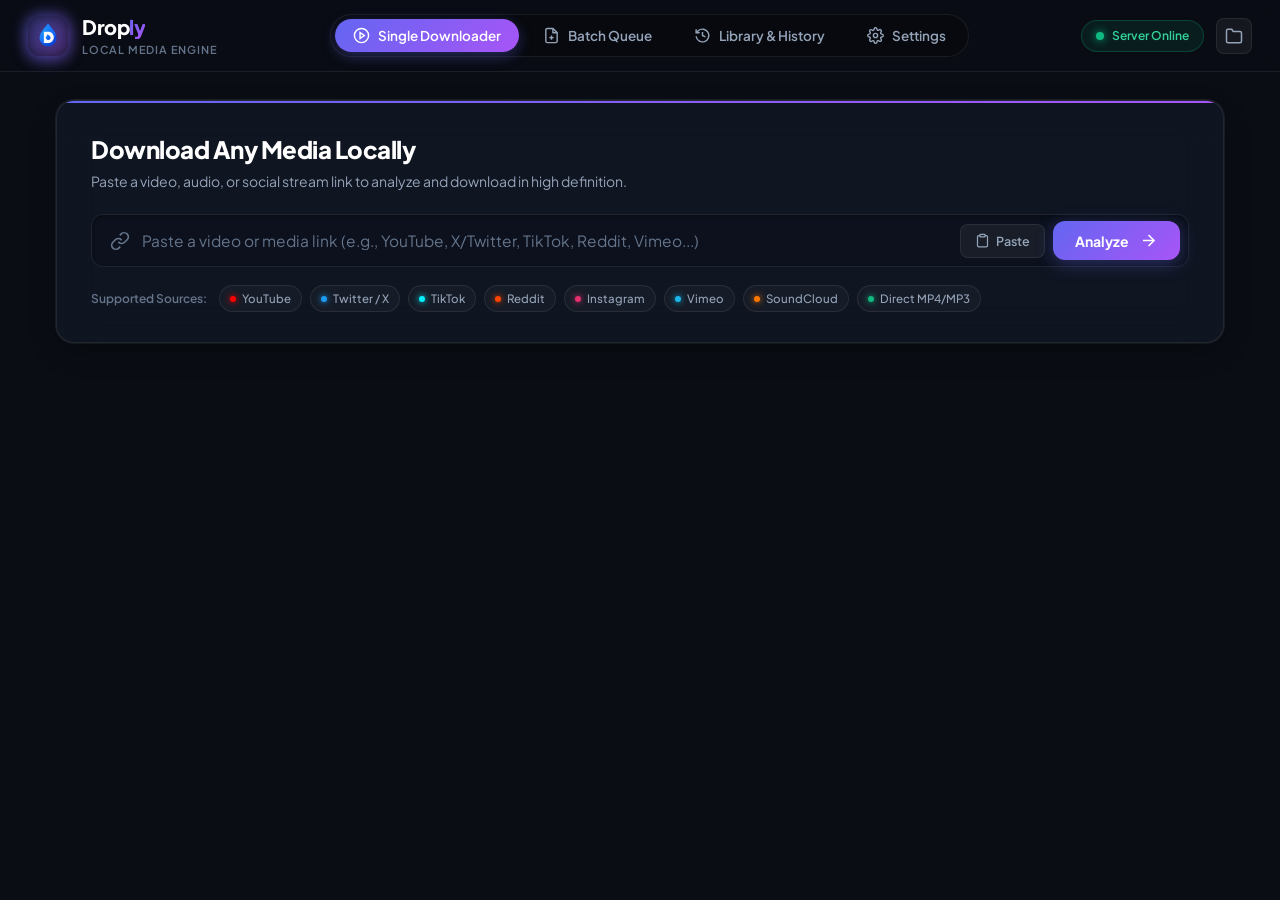
==== android/app/src/main/assets/index.html @ 8a00cc54 "fix(android): bundle web assets and configure WebViewAssetLoader to resolve ERR_FILE_NOT_FOUND" ====
<!DOCTYPE html>
<html lang="en">
<head>
  <meta charset="UTF-8">
  <meta name="viewport" content="width=device-width, initial-scale=1.0, maximum-scale=1.0, user-scalable=no, viewport-fit=cover">
  <meta name="theme-color" content="#0a0d14">
  <meta name="apple-mobile-web-app-capable" content="yes">
  <meta name="apple-mobile-web-app-status-bar-style" content="black-translucent">
  <title>Droply</title>
  <meta name="description" content="High-performance, private, local media downloader and stream extractor.">
  <!-- Modern Google Fonts -->
  <link rel="preconnect" href="https://fonts.googleapis.com">
  <link rel="preconnect" href="https://fonts.gstatic.com" crossorigin>
  <link href="https://fonts.googleapis.com/css2?family=Plus+Jakarta+Sans:wght@300;400;500;600;700;800&family=JetBrains+Mono:wght@400;500;600&display=swap" rel="stylesheet">
  <!-- Favicon and App Icons -->
  <link rel="icon" type="image/x-icon" href="favicon.ico">
  <link rel="icon" type="image/png" href="assets/icon.png">
  <link rel="apple-touch-icon" href="apple-touch-icon.png">
  <!-- Main Stylesheet -->
  <link rel="stylesheet" href="css/style.css">
</head>
<body data-theme="dark">
  <div class="app-layout">
    
    <!-- TOP NAVIGATION HEADER -->
    <header class="app-header">
      <div class="header-brand">
        <div class="brand-logo">
          <img src="assets/icon.png" alt="Droply" class="brand-icon-img">
          <div class="brand-glow"></div>
        </div>
        <div class="brand-text">
          <span class="brand-name">Drop<span class="gradient-text">ly</span></span>
          <span class="brand-tagline">Local Media Engine</span>
        </div>
      </div>

      <!-- NAVIGATION TABS -->
      <nav class="nav-tabs" id="nav-tabs">
        <button class="nav-tab active" data-tab="single" id="tab-btn-single">
          <svg class="tab-icon" viewBox="0 0 24 24" fill="none" stroke="currentColor" stroke-width="2">
            <circle cx="12" cy="12" r="10"></circle>
            <polygon points="10 8 16 12 10 16 10 8"></polygon>
          </svg>
          <span>Single Downloader</span>
        </button>
        <button class="nav-tab" data-tab="batch" id="tab-btn-batch">
          <svg class="tab-icon" viewBox="0 0 24 24" fill="none" stroke="currentColor" stroke-width="2">
            <path d="M14 2H6a2 2 0 0 0-2 2v16a2 2 0 0 0 2 2h12a2 2 0 0 0 2-2V8z"></path>
            <polyline points="14 2 14 8 20 8"></polyline>
            <line x1="12" y1="18" x2="12" y2="12"></line>
            <line x1="9" y1="15" x2="15" y2="15"></line>
          </svg>
          <span>Batch Queue</span>
          <span class="badge-counter" id="batch-badge" style="display: none;">0</span>
        </button>
        <button class="nav-tab" data-tab="history" id="tab-btn-history">
          <svg class="tab-icon" viewBox="0 0 24 24" fill="none" stroke="currentColor" stroke-width="2">
            <path d="M3 3v5h5"></path>
            <path d="M3.05 13A9 9 0 1 0 6 5.3L3 8"></path>
            <path d="M12 7v5l4 2"></path>
          </svg>
          <span>Library & History</span>
        </button>
        <button class="nav-tab" data-tab="settings" id="tab-btn-settings">
          <svg class="tab-icon" viewBox="0 0 24 24" fill="none" stroke="currentColor" stroke-width="2">
            <circle cx="12" cy="12" r="3"></circle>
            <path d="M19.4 15a1.65 1.65 0 0 0 .33 1.82l.06.06a2 2 0 0 1 0 2.83 2 2 0 0 1-2.83 0l-.06-.06a1.65 1.65 0 0 0-1.82-.33 1.65 1.65 0 0 0-1 1.51V21a2 2 0 0 1-2 2 2 2 0 0 1-2-2v-.09A1.65 1.65 0 0 0 9 19.4a1.65 1.65 0 0 0-1.82.33l-.06.06a2 2 0 0 1-2.83 0 2 2 0 0 1 0-2.83l.06-.06a1.65 1.65 0 0 0 .33-1.82 1.65 1.65 0 0 0-1.51-1H3a2 2 0 0 1-2-2 2 2 0 0 1 2-2h.09A1.65 1.65 0 0 0 4.6 9a1.65 1.65 0 0 0-.33-1.82l-.06-.06a2 2 0 0 1 0-2.83 2 2 0 0 1 2.83 0l.06.06a1.65 1.65 0 0 0 1.82.33H9a1.65 1.65 0 0 0 1-1.51V3a2 2 0 0 1 2-2 2 2 0 0 1 2 2v.09a1.65 1.65 0 0 0 1 1.51 1.65 1.65 0 0 0 1.82-.33l.06-.06a2 2 0 0 1 2.83 0 2 2 0 0 1 0 2.83l-.06.06a1.65 1.65 0 0 0-.33 1.82V9a1.65 1.65 0 0 0 1.51 1H21a2 2 0 0 1 2 2 2 2 0 0 1-2 2h-.09a1.65 1.65 0 0 0-1.51 1z"></path>
          </svg>
          <span>Settings</span>
        </button>
      </nav>

      <!-- SYSTEM STATUS INDICATORS -->
      <div class="header-status">
        <div class="status-pill status-ready" id="server-status-pill" title="Local Engine Server Online">
          <span class="status-dot"></span>
          <span class="status-label">Server Online</span>
        </div>
        <button class="icon-btn" id="header-open-folder" title="Open Download Folder">
          <svg viewBox="0 0 24 24" fill="none" stroke="currentColor" stroke-width="2">
            <path d="M22 19a2 2 0 0 1-2 2H4a2 2 0 0 1-2-2V5a2 2 0 0 1 2-2h5l2 3h9a2 2 0 0 1 2 2z"></path>
          </svg>
        </button>
      </div>
    </header>

    <!-- MAIN CONTENT VIEW CONTAINER -->
    <main class="app-main">
      
      <!-- ================= TAB 1: SINGLE DOWNLOADER ================= -->
      <section class="tab-pane active" id="pane-single">
        <div class="pane-content-single">
          
          <!-- PROMINENT URL INPUT AREA -->
          <div class="input-hero-card">
            <div class="input-header-row">
              <div class="input-title-wrap">
                <h2>Download Any Media Locally</h2>
                <p>Paste a video, audio, or social stream link to analyze and download in high definition.</p>
              </div>
              <!-- Instant Detected Platform Badge -->
              <div class="platform-detect-badge" id="detected-badge" style="opacity: 0;">
                <span class="detect-icon" id="detect-icon">🌐</span>
                <span class="detect-text">Detected source: <strong id="detect-name">None</strong></span>
              </div>
            </div>

            <div class="url-input-container">
              <div class="url-icon-wrapper">
                <svg class="url-svg" viewBox="0 0 24 24" fill="none" stroke="currentColor" stroke-width="2">
                  <path d="M10 13a5 5 0 0 0 7.54.54l3-3a5 5 0 0 0-7.07-7.07l-1.72 1.71"></path>
                  <path d="M14 11a5 5 0 0 0-7.54-.54l-3 3a5 5 0 0 0 7.07 7.07l1.71-1.71"></path>
                </svg>
              </div>
              <input 
                type="text" 
                id="single-url-input" 
                class="url-input" 
                placeholder="Paste a video or media link (e.g., YouTube, X/Twitter, TikTok, Reddit, Vimeo...)" 
                autocomplete="off"
                spellcheck="false"
              />
              <div class="url-actions">
                <button class="url-action-btn" id="btn-paste" title="Paste from clipboard">
                  <svg viewBox="0 0 24 24" fill="none" stroke="currentColor" stroke-width="2">
                    <path d="M16 4h2a2 2 0 0 1 2 2v14a2 2 0 0 1-2 2H6a2 2 0 0 1-2-2V6a2 2 0 0 1 2-2h2"></path>
                    <rect x="8" y="2" width="8" height="4" rx="1" ry="1"></rect>
                  </svg>
                  <span>Paste</span>
                </button>
                <button class="url-action-btn" id="btn-clear" title="Clear input" style="display: none;">
                  <svg viewBox="0 0 24 24" fill="none" stroke="currentColor" stroke-width="2">
                    <line x1="18" y1="6" x2="6" y2="18"></line>
                    <line x1="6" y1="6" x2="18" y2="18"></line>
                  </svg>
                </button>
                <button class="primary-btn btn-analyze" id="btn-analyze">
                  <span class="btn-text">Analyze</span>
                  <svg class="btn-arrow" viewBox="0 0 24 24" fill="none" stroke="currentColor" stroke-width="2">
                    <line x1="5" y1="12" x2="19" y2="12"></line>
                    <polyline points="12 5 19 12 12 19"></polyline>
                  </svg>
                </button>
              </div>
            </div>

            <!-- Quick Platform Badges Bar -->
            <div class="quick-sources-bar">
              <span class="quick-title">Supported Sources:</span>
              <span class="source-chip"><span class="chip-dot yt"></span>YouTube</span>
              <span class="source-chip"><span class="chip-dot tw"></span>Twitter / X</span>
              <span class="source-chip"><span class="chip-dot tt"></span>TikTok</span>
              <span class="source-chip"><span class="chip-dot rd"></span>Reddit</span>
              <span class="source-chip"><span class="chip-dot ig"></span>Instagram</span>
              <span class="source-chip"><span class="chip-dot vm"></span>Vimeo</span>
              <span class="source-chip"><span class="chip-dot sc"></span>SoundCloud</span>
              <span class="source-chip"><span class="chip-dot dir"></span>Direct MP4/MP3</span>
            </div>
          </div>

          <!-- SKELETON LOADING STATE -->
          <div class="skeleton-card" id="analyze-skeleton" style="display: none;">
            <div class="skeleton-thumb shimmer"></div>
            <div class="skeleton-details">
              <div class="skeleton-line shimmer title"></div>
              <div class="skeleton-line shimmer subtitle"></div>
              <div class="skeleton-line shimmer meta"></div>
              <div class="skeleton-line shimmer formats"></div>
            </div>
          </div>

          <!-- ERROR STATE CARD -->
          <div class="error-card" id="analyze-error" style="display: none;">
            <div class="error-icon-box">
              <svg viewBox="0 0 24 24" fill="none" stroke="currentColor" stroke-width="2">
                <circle cx="12" cy="12" r="10"></circle>
                <line x1="12" y1="8" x2="12" y2="12"></line>
                <line x1="12" y1="16" x2="12.01" y2="16"></line>
              </svg>
            </div>
            <div class="error-body">
              <h3 id="error-friendly-text">Unable to download media from this source</h3>
              <p class="error-suggestion" id="error-suggestion">Make sure the URL is accessible and the media is public.</p>
              
              <!-- Technical details accordion -->
              <details class="error-details">
                <summary>Technical Details & Logs</summary>
                <pre class="technical-log" id="error-tech-log"></pre>
              </details>
            </div>
            <button class="icon-btn-close" id="btn-close-error" title="Dismiss error">×</button>
          </div>

          <!-- MEDIA PREVIEW & CONFIGURATION CARD -->
          <div class="media-card" id="media-card" style="display: none;">
            <div class="media-preview-grid">
              
              <!-- LEFT: THUMBNAIL & BADGES -->
              <div class="media-thumb-container">
                <img id="media-thumb-img" class="media-thumb-img" src="" alt="Thumbnail preview" />
                <div class="thumb-duration-badge" id="media-duration">00:00</div>
                <div class="thumb-platform-tag" id="media-platform-tag">YouTube</div>
              </div>

              <!-- RIGHT: METADATA & CONTROLS -->
              <div class="media-info-column">
                <div class="media-title-row">
                  <h3 class="media-title" id="media-title" title="Click to copy title">Media Title</h3>
                  <button class="icon-btn-mini" id="btn-copy-title" title="Copy title to clipboard">
                    <svg viewBox="0 0 24 24" fill="none" stroke="currentColor" stroke-width="2">
                      <rect x="9" y="9" width="13" height="13" rx="2" ry="2"></rect>
                      <path d="M5 15H4a2 2 0 0 1-2-2V4a2 2 0 0 1 2-2h9a2 2 0 0 1 2 2v1"></path>
                    </svg>
                  </button>
                </div>

                <div class="media-uploader-row">
                  <div class="uploader-chip">
                    <svg viewBox="0 0 24 24" fill="none" stroke="currentColor" stroke-width="2">
                      <path d="M20 21v-2a4 4 0 0 0-4-4H8a4 4 0 0 0-4 4v2"></path>
                      <circle cx="12" cy="7" r="4"></circle>
                    </svg>
                    <span id="media-uploader">Channel / Author</span>
                  </div>
                  <span class="meta-dot">•</span>
                  <span class="media-duration-text" id="media-duration-text">Duration: 3m 42s</span>
                </div>

                <!-- DESCRIPTION PREVIEW -->
                <p class="media-desc" id="media-desc">Brief description preview of the media...</p>

                <!-- MODE SELECTOR: VIDEO vs AUDIO -->
                <div class="mode-selector-wrap">
                  <label class="section-label">Download Mode</label>
                  <div class="mode-toggle-group">
                    <button class="mode-btn active" id="mode-btn-video" data-mode="video">
                      <svg viewBox="0 0 24 24" fill="none" stroke="currentColor" stroke-width="2">
                        <polygon points="23 7 16 12 23 17 23 7"></polygon>
                        <rect x="1" y="5" width="15" height="14" rx="2" ry="2"></rect>
                      </svg>
                      <span>VIDEO (MP4)</span>
                    </button>
                    <button class="mode-btn" id="mode-btn-audio" data-mode="audio">
                      <svg viewBox="0 0 24 24" fill="none" stroke="currentColor" stroke-width="2">
                        <path d="M9 18V5l12-2v13"></path>
                        <circle cx="6" cy="18" r="3"></circle>
                        <circle cx="18" cy="16" r="3"></circle>
                      </svg>
                      <span>AUDIO ONLY (MP3 / M4A)</span>
                    </button>
                  </div>
                </div>

                <!-- FORMAT SELECTION SECTION -->
                <div class="format-selection-wrap" id="video-formats-section">
                  <div class="format-header">
                    <label class="section-label">Select Available Quality</label>
                    <span class="format-info-pill" id="quality-info-pill">Audio + Video Intelligently Muxed</span>
                  </div>
                  <div class="formats-chip-grid" id="video-formats-grid">
                    <!-- Populated dynamically with actual qualities returned by source -->
                  </div>
                </div>

                <div class="format-selection-wrap" id="audio-formats-section" style="display: none;">
                  <div class="format-header">
                    <label class="section-label">Select Audio Codec</label>
                    <span class="format-info-pill">Converted via Local FFmpeg</span>
                  </div>
                  <div class="formats-chip-grid" id="audio-formats-grid">
                    <!-- Populated dynamically with audio formats -->
                  </div>
                </div>

                <!-- SAVE DIRECTORY PICKER -->
                <div class="save-dir-wrap">
                  <label class="section-label">Save To Location</label>
                  <div class="dir-picker-box">
                    <div class="dir-path-text" id="selected-save-dir">Downloads/Droply</div>
                    <button class="dir-change-btn" id="btn-change-dir">
                      <svg viewBox="0 0 24 24" fill="none" stroke="currentColor" stroke-width="2">
                        <path d="M22 19a2 2 0 0 1-2 2H4a2 2 0 0 1-2-2V5a2 2 0 0 1 2-2h5l2 3h9a2 2 0 0 1 2 2z"></path>
                      </svg>
                      <span>Change Folder</span>
                    </button>
                  </div>
                </div>

                <!-- ACTION ROW -->
                <div class="media-actions-row">
                  <button class="primary-btn btn-start-download" id="btn-start-download">
                    <svg viewBox="0 0 24 24" fill="none" stroke="currentColor" stroke-width="2.2">
                      <path d="M21 15v4a2 2 0 0 1-2 2H5a2 2 0 0 1-2-2v-4"></path>
                      <polyline points="7 10 12 15 17 10"></polyline>
                      <line x1="12" y1="15" x2="12" y2="3"></line>
                    </svg>
                    <span>Download Media</span>
                  </button>
                  <button class="secondary-btn btn-add-to-batch" id="btn-add-single-to-batch">
                    <svg viewBox="0 0 24 24" fill="none" stroke="currentColor" stroke-width="2">
                      <line x1="12" y1="5" x2="12" y2="19"></line>
                      <line x1="5" y1="12" x2="19" y2="12"></line>
                    </svg>
                    <span>Queue for Later</span>
                  </button>
                </div>

              </div>
            </div>
          </div>

          <!-- ACTIVE DOWNLOAD PROGRESS CARD (SINGLE) -->
          <div class="active-download-card" id="single-download-card" style="display: none;">
            <div class="download-card-header">
              <div class="download-card-title-group">
                <span class="download-status-badge" id="single-status-badge">Downloading</span>
                <h4 class="download-title" id="single-progress-title">Video Title</h4>
              </div>
              <button class="icon-btn-cancel" id="btn-cancel-single" title="Cancel Download">
                <svg viewBox="0 0 24 24" fill="none" stroke="currentColor" stroke-width="2">
                  <line x1="18" y1="6" x2="6" y2="18"></line>
                  <line x1="6" y1="6" x2="18" y2="18"></line>
                </svg>
                <span>Cancel</span>
              </button>
            </div>

            <!-- ANIMATED PROGRESS BAR -->
            <div class="progress-bar-track">
              <div class="progress-bar-fill" id="single-progress-fill" style="width: 0%;"></div>
            </div>

            <!-- METRIC COUNTERS -->
            <div class="progress-metrics-row">
              <div class="metric-item">
                <span class="metric-label">Progress</span>
                <span class="metric-val" id="single-metric-percent">0.0%</span>
              </div>
              <div class="metric-item">
                <span class="metric-label">Downloaded</span>
                <span class="metric-val" id="single-metric-size">0 MB / 0 MB</span>
              </div>
              <div class="metric-item">
                <span class="metric-label">Current Speed</span>
                <span class="metric-val speed" id="single-metric-speed">-- KB/s</span>
              </div>
              <div class="metric-item">
                <span class="metric-label">Estimated Time</span>
                <span class="metric-val" id="single-metric-eta">--:--</span>
              </div>
            </div>
          </div>

          <!-- DOWNLOAD COMPLETE / SUCCESS CELEBRATION -->
          <div class="success-card" id="single-success-card" style="display: none;">
            <div class="success-check-badge">
              <svg viewBox="0 0 24 24" fill="none" stroke="currentColor" stroke-width="2.5">
                <polyline points="20 6 9 17 4 12"></polyline>
              </svg>
            </div>
            <div class="success-content">
              <h3>Download Successfully Completed!</h3>
              <p class="success-filename" id="success-filename">media_title.mp4</p>
              <div class="success-actions">
                <button class="primary-btn btn-open-folder" id="btn-success-open-folder">
                  <svg viewBox="0 0 24 24" fill="none" stroke="currentColor" stroke-width="2">
                    <path d="M22 19a2 2 0 0 1-2 2H4a2 2 0 0 1-2-2V5a2 2 0 0 1 2-2h5l2 3h9a2 2 0 0 1 2 2z"></path>
                  </svg>
                  <span>Open Containing Folder</span>
                </button>
                <button class="secondary-btn btn-play-file" id="btn-success-play">
                  <svg viewBox="0 0 24 24" fill="none" stroke="currentColor" stroke-width="2">
                    <polygon points="5 3 19 12 5 21 5 3"></polygon>
                  </svg>
                  <span>Play / Open File</span>
                </button>
                <button class="subtle-btn" id="btn-download-another">Download Another</button>
              </div>
            </div>
          </div>

        </div>
      </section>


      <!-- ================= TAB 2: BATCH QUEUE ================= -->
      <section class="tab-pane" id="pane-batch">
        <div class="pane-content-batch">
          
          <!-- BATCH INPUT SECTION -->
          <div class="batch-input-card">
            <div class="batch-header-row">
              <div>
                <h2>Batch Download Queue</h2>
                <p>Paste multiple video or audio links below. One URL per line or separated by commas.</p>
              </div>
              <div class="batch-preset-select">
                <label>Quality Preset:</label>
                <select id="batch-quality-preset" class="custom-select">
                  <option value="best_video">Best Video (Up to 4K / 1080p)</option>
                  <option value="1080p">1080p Full HD</option>
                  <option value="720p">720p HD</option>
                  <option value="audio_mp3">Audio Only (MP3 320 kbps)</option>
                  <option value="audio_m4a">Audio Only (M4A / AAC)</option>
                </select>
              </div>
            </div>

            <textarea 
              id="batch-url-textarea" 
              class="batch-textarea" 
              placeholder="https://www.youtube.com/watch?v=...&#10;https://x.com/status/...&#10;https://vimeo.com/...&#10;https://tiktok.com/@..."></textarea>

            <div class="batch-actions-bar">
              <div class="batch-counts-info" id="batch-parsed-info">0 URLs ready</div>
              <div class="batch-btn-group">
                <button class="secondary-btn" id="btn-clear-batch-input">Clear Text</button>
                <button class="primary-btn" id="btn-enqueue-batch">
                  <svg viewBox="0 0 24 24" fill="none" stroke="currentColor" stroke-width="2">
                    <line x1="12" y1="5" x2="12" y2="19"></line>
                    <line x1="5" y1="12" x2="19" y2="12"></line>
                  </svg>
                  <span>Add URLs to Queue</span>
                </button>
              </div>
            </div>
          </div>

          <!-- QUEUE CONTROLS & TABLE -->
          <div class="queue-manager-card">
            <div class="queue-header-row">
              <div class="queue-status-title">
                <h3>Active Queue</h3>
                <span class="queue-counter" id="queue-active-count">0 items in queue</span>
              </div>
              <div class="queue-global-actions">
                <button class="secondary-btn btn-sm" id="btn-queue-retry-failed">
                  <svg viewBox="0 0 24 24" fill="none" stroke="currentColor" stroke-width="2"><path d="M1 4v6h6"></path><path d="M3.51 15a9 9 0 1 0 2.13-9.36L1 10"></path></svg>
                  <span>Retry Failed</span>
                </button>
                <button class="secondary-btn btn-sm" id="btn-queue-clear-finished">
                  <svg viewBox="0 0 24 24" fill="none" stroke="currentColor" stroke-width="2"><polyline points="3 6 5 6 21 6"></polyline><path d="M19 6v14a2 2 0 0 1-2 2H7a2 2 0 0 1-2-2V6m3 0V4a2 2 0 0 1 2-2h4a2 2 0 0 1 2 2v2"></path></svg>
                  <span>Clear Completed</span>
                </button>
              </div>
            </div>

            <!-- QUEUE ITEMS LIST -->
            <div class="queue-list" id="queue-items-container">
              <!-- Empty queue state -->
              <div class="empty-state" id="queue-empty-state">
                <div class="empty-icon">📥</div>
                <h4>Queue is currently empty</h4>
                <p>Paste multiple links above or queue individual downloads from the Single Downloader tab.</p>
              </div>
            </div>
          </div>

        </div>
      </section>


      <!-- ================= TAB 3: LIBRARY & HISTORY ================= -->
      <section class="tab-pane" id="pane-history">
        <div class="pane-content-history">
          
          <!-- SUMMARY METRICS CARDS -->
          <div class="history-metrics-grid">
            <div class="metric-card">
              <span class="m-label">Total Downloads</span>
              <span class="m-val" id="hist-stat-total">0</span>
            </div>
            <div class="metric-card">
              <span class="m-label">Total Media Size</span>
              <span class="m-val" id="hist-stat-size">0 MB</span>
            </div>
            <div class="metric-card">
              <span class="m-label">Completed Files</span>
              <span class="m-val green" id="hist-stat-completed">0</span>
            </div>
            <div class="metric-card">
              <span class="m-label">Current Folder</span>
              <span class="m-val dir" id="hist-stat-folder" title="Click to open">Downloads/Droply</span>
            </div>
          </div>

          <!-- HISTORY FILTER & ACTION BAR -->
          <div class="history-controls-row">
            <div class="history-search-wrap">
              <svg viewBox="0 0 24 24" fill="none" stroke="currentColor" stroke-width="2">
                <circle cx="11" cy="11" r="8"></circle>
                <line x1="21" y1="21" x2="16.65" y2="16.65"></line>
              </svg>
              <input type="text" id="hist-search-input" placeholder="Search downloaded titles, filenames..." />
            </div>
            
            <div class="history-actions-group">
              <button class="secondary-btn btn-sm" id="btn-hist-open-folder">
                <svg viewBox="0 0 24 24" fill="none" stroke="currentColor" stroke-width="2"><path d="M22 19a2 2 0 0 1-2 2H4a2 2 0 0 1-2-2V5a2 2 0 0 1 2-2h5l2 3h9a2 2 0 0 1 2 2z"></path></svg>
                <span>Open Folder</span>
              </button>
              <button class="secondary-btn btn-sm danger" id="btn-hist-clear">
                <svg viewBox="0 0 24 24" fill="none" stroke="currentColor" stroke-width="2"><polyline points="3 6 5 6 21 6"></polyline><path d="M19 6v14a2 2 0 0 1-2 2H7a2 2 0 0 1-2-2V6m3 0V4a2 2 0 0 1 2-2h4a2 2 0 0 1 2 2v2"></path></svg>
                <span>Clear History</span>
              </button>
            </div>
          </div>

          <!-- HISTORY ITEMS CONTAINER -->
          <div class="history-items-list" id="history-items-container">
            <div class="empty-state" id="history-empty-state">
              <div class="empty-icon">📁</div>
              <h4>No downloads recorded yet</h4>
              <p>Your finished downloads and saved files will appear here.</p>
            </div>
          </div>

        </div>
      </section>


      <!-- ================= TAB 4: SETTINGS ================= -->
      <section class="tab-pane" id="pane-settings">
        <div class="pane-content-settings">
          
          <div class="settings-card">
            <h2>Application Preferences</h2>
            <p>Customize storage paths, default qualities, concurrent threads, and visuals.</p>

            <div class="settings-form">
              
              <!-- 1. Download Location -->
              <div class="setting-item">
                <div class="setting-info">
                  <label>Default Download Directory</label>
                  <span>All completed media files will be saved into this local folder.</span>
                </div>
                <div class="setting-control dir-setting-control">
                  <input type="text" id="setting-dir-input" class="text-input" readonly />
                  <button class="secondary-btn" id="btn-settings-browse">Browse...</button>
                </div>
              </div>

              <!-- 2. Default Video Quality -->
              <div class="setting-item">
                <div class="setting-info">
                  <label>Default Video Quality</label>
                  <span>Pre-selects this quality tier whenever a new video link is analyzed.</span>
                </div>
                <div class="setting-control">
                  <select id="setting-video-quality" class="custom-select">
                    <option value="best">Best Available Quality</option>
                    <option value="2160p">4K UHD (2160p)</option>
                    <option value="1440p">2K QHD (1440p)</option>
                    <option value="1080p">1080p Full HD</option>
                    <option value="720p">720p HD</option>
                    <option value="480p">480p SD</option>
                  </select>
                </div>
              </div>

              <!-- 3. Default Audio Codec -->
              <div class="setting-item">
                <div class="setting-info">
                  <label>Default Audio Format</label>
                  <span>Format used for audio-only extractions.</span>
                </div>
                <div class="setting-control">
                  <select id="setting-audio-codec" class="custom-select">
                    <option value="mp3">MP3 (320 kbps High Quality)</option>
                    <option value="m4a">M4A (Apple AAC Quality)</option>
                    <option value="wav">WAV (Uncompressed Lossless)</option>
                    <option value="opus">Opus (Source Web Audio)</option>
                  </select>
                </div>
              </div>

              <!-- 4. Max Concurrent Downloads -->
              <div class="setting-item">
                <div class="setting-info">
                  <label>Max Concurrent Downloads</label>
                  <span>Controls how many simultaneous streams download at once in batch queue.</span>
                </div>
                <div class="setting-control concurrent-control">
                  <input type="range" id="setting-concurrent" min="1" max="5" value="3" class="slider" />
                  <span class="slider-badge" id="concurrent-val-badge">3</span>
                </div>
              </div>

              <!-- 5. Theme Selector -->
              <div class="setting-item">
                <div class="setting-info">
                  <label>Application Theme</label>
                  <span>Choose your preferred desktop aesthetic.</span>
                </div>
                <div class="setting-control">
                  <div class="theme-chips-row">
                    <button class="theme-chip active" data-theme="dark">
                      <span class="theme-color-preview dark"></span>
                      <span>Neon Midnight</span>
                    </button>
                    <button class="theme-chip" data-theme="oled">
                      <span class="theme-color-preview oled"></span>
                      <span>OLED Pure Black</span>
                    </button>
                    <button class="theme-chip" data-theme="cyber">
                      <span class="theme-color-preview cyber"></span>
                      <span>Cyberpunk Cyan</span>
                    </button>
                    <button class="theme-chip" data-theme="nord">
                      <span class="theme-color-preview nord"></span>
                      <span>Nordic Slate</span>
                    </button>
                  </div>
                </div>
              </div>

              <!-- 6. Notifications & Behavior -->
              <div class="setting-item">
                <div class="setting-info">
                  <label>Desktop Notifications</label>
                  <span>Show a desktop notification banner when long downloads finish.</span>
                </div>
                <div class="setting-control">
                  <label class="toggle-switch">
                    <input type="checkbox" id="setting-notifications" checked />
                    <span class="toggle-slider"></span>
                  </label>
                </div>
              </div>

              <!-- Save Settings Button -->
              <div class="settings-footer">
                <button class="primary-btn" id="btn-save-settings">
                  <svg viewBox="0 0 24 24" fill="none" stroke="currentColor" stroke-width="2"><path d="M19 21H5a2 2 0 0 1-2-2V5a2 2 0 0 1 2-2h11l5 5v11a2 2 0 0 1-2 2z"></path><polyline points="17 21 17 13 7 13 7 21"></polyline><polyline points="7 3 7 8 15 8"></polyline></svg>
                  <span>Save Preferences</span>
                </button>
              </div>

            </div>
          </div>

          <!-- SYSTEM ENGINE DIAGNOSTICS -->
          <div class="diagnostics-card">
            <h3>Engine & Runtime Diagnostics</h3>
            <div class="diag-grid">
              <div class="diag-item">
                <span class="diag-label">Core Provider:</span>
                <span class="diag-val" id="diag-ytdlp">yt-dlp Universal Engine</span>
              </div>
              <div class="diag-item">
                <span class="diag-label">FFmpeg Binary:</span>
                <span class="diag-val" id="diag-ffmpeg">Local Bundled v7.1</span>
              </div>
              <div class="diag-item">
                <span class="diag-label">Runtime Engine:</span>
                <span class="diag-val" id="diag-python">Python 3.11 Local</span>
              </div>
              <div class="diag-item">
                <span class="diag-label">Execution Mode:</span>
                <span class="diag-val highlight">100% Local / Zero Cloud</span>
              </div>
            </div>
          </div>

        </div>
      </section>

    </main>

    <!-- TOAST NOTIFICATION CONTAINER -->
    <div class="toast-container" id="toast-container"></div>

  </div>

  <!-- SCRIPTS -->
  <script src="js/api.js"></script>
  <script src="js/components.js"></script>
  <script src="js/theme.js"></script>
  <script src="js/app.js"></script>
</body>
</html>
---- android/app/src/main/assets/css/style.css ----
/* ===================================================================
   OmniFetch Design System & Desktop UI Stylesheet
   =================================================================== */

:root {
  /* THEME: Neon Midnight (Default) */
  --bg-primary: #0a0d14;
  --bg-secondary: #0f1523;
  --bg-card: rgba(18, 24, 38, 0.75);
  --bg-card-hover: rgba(24, 32, 50, 0.85);
  --bg-input: rgba(13, 18, 29, 0.8);
  --border-subtle: rgba(255, 255, 255, 0.08);
  --border-focus: rgba(99, 102, 241, 0.6);
  --accent-primary: #6366f1;
  --accent-secondary: #a855f7;
  --accent-gradient: linear-gradient(135deg, #6366f1 0%, #a855f7 100%);
  --accent-glow: rgba(99, 102, 241, 0.35);
  --success: #10b981;
  --success-glow: rgba(16, 185, 129, 0.3);
  --warning: #f59e0b;
  --danger: #ef4444;
  --danger-glow: rgba(239, 68, 68, 0.3);
  --text-main: #f8fafc;
  --text-muted: #94a3b8;
  --text-dim: #64748b;
  --radius-sm: 8px;
  --radius-md: 12px;
  --radius-lg: 18px;
  --radius-full: 9999px;
  --font-sans: 'Plus Jakarta Sans', system-ui, -apple-system, sans-serif;
  --font-mono: 'JetBrains Mono', monospace;
  --transition: all 0.22s cubic-bezier(0.16, 1, 0.3, 1);
  --shadow-card: 0 10px 30px -10px rgba(0, 0, 0, 0.5), 0 0 0 1px var(--border-subtle);
  --shadow-glow: 0 0 25px var(--accent-glow);
}

/* OLED Pure Black Theme */
body[data-theme="oled"] {
  --bg-primary: #000000;
  --bg-secondary: #050505;
  --bg-card: rgba(12, 12, 12, 0.85);
  --bg-card-hover: rgba(20, 20, 20, 0.95);
  --bg-input: #080808;
  --border-subtle: rgba(255, 255, 255, 0.12);
  --accent-primary: #10b981;
  --accent-secondary: #06b6d4;
  --accent-gradient: linear-gradient(135deg, #10b981 0%, #06b6d4 100%);
  --accent-glow: rgba(16, 185, 129, 0.35);
}

/* Cyberpunk Cyan Theme */
body[data-theme="cyber"] {
  --bg-primary: #060913;
  --bg-secondary: #0b1120;
  --bg-card: rgba(15, 23, 42, 0.75);
  --bg-card-hover: rgba(23, 34, 60, 0.85);
  --bg-input: rgba(10, 16, 30, 0.85);
  --accent-primary: #06b6d4;
  --accent-secondary: #ec4899;
  --accent-gradient: linear-gradient(135deg, #06b6d4 0%, #ec4899 100%);
  --accent-glow: rgba(6, 182, 212, 0.35);
}

/* Nordic Slate Theme */
body[data-theme="nord"] {
  --bg-primary: #181d27;
  --bg-secondary: #1f2533;
  --bg-card: rgba(36, 44, 58, 0.75);
  --bg-card-hover: rgba(45, 55, 72, 0.85);
  --bg-input: rgba(26, 32, 44, 0.8);
  --accent-primary: #38bdf8;
  --accent-secondary: #818cf8;
  --accent-gradient: linear-gradient(135deg, #38bdf8 0%, #818cf8 100%);
  --accent-glow: rgba(56, 189, 248, 0.3);
}

/* Base Resets */
*, *::before, *::after {
  box-sizing: border-box;
  margin: 0;
  padding: 0;
}

body {
  font-family: var(--font-sans);
  background-color: var(--bg-primary);
  color: var(--text-main);
  min-height: 100vh;
  line-height: 1.5;
  overflow-x: hidden;
  user-select: none;
  -webkit-font-smoothing: antialiased;
}

/* Custom Sleek Scrollbar */
::-webkit-scrollbar {
  width: 8px;
  height: 8px;
}
::-webkit-scrollbar-track {
  background: transparent;
}
::-webkit-scrollbar-thumb {
  background: rgba(255, 255, 255, 0.15);
  border-radius: 4px;
}
::-webkit-scrollbar-thumb:hover {
  background: rgba(255, 255, 255, 0.25);
}

/* Layout */
.app-layout {
  display: flex;
  flex-direction: column;
  min-height: 100vh;
}

/* ================= HEADER ================= */
.app-header {
  height: 72px;
  background: rgba(10, 13, 20, 0.85);
  backdrop-filter: blur(16px);
  -webkit-backdrop-filter: blur(16px);
  border-bottom: 1px solid var(--border-subtle);
  display: flex;
  align-items: center;
  justify-content: space-between;
  padding: 0 28px;
  position: sticky;
  top: 0;
  z-index: 100;
}

.header-brand {
  display: flex;
  align-items: center;
  gap: 14px;
}

.brand-logo {
  position: relative;
  width: 40px;
  height: 40px;
  border-radius: 12px;
  display: flex;
  align-items: center;
  justify-content: center;
  box-shadow: 0 4px 15px var(--accent-glow);
}

.brand-icon-img {
  width: 100%;
  height: 100%;
  object-fit: contain;
  border-radius: 12px;
  z-index: 1;
}

.brand-glow {
  position: absolute;
  inset: -2px;
  background: var(--accent-gradient);
  filter: blur(8px);
  opacity: 0.5;
  z-index: -1;
  border-radius: 14px;
}

.brand-text {
  display: flex;
  flex-direction: column;
}

.brand-name {
  font-size: 20px;
  font-weight: 800;
  letter-spacing: -0.5px;
  color: #ffffff;
}

.gradient-text {
  background: var(--accent-gradient);
  -webkit-background-clip: text;
  -webkit-text-fill-color: transparent;
}

.brand-tagline {
  font-size: 11px;
  font-weight: 600;
  text-transform: uppercase;
  letter-spacing: 0.8px;
  color: var(--text-dim);
}

/* Navigation Tabs */
.nav-tabs {
  display: flex;
  align-items: center;
  gap: 6px;
  background: rgba(0, 0, 0, 0.25);
  padding: 4px;
  border-radius: var(--radius-full);
  border: 1px solid var(--border-subtle);
}

.nav-tab {
  display: flex;
  align-items: center;
  gap: 8px;
  padding: 8px 18px;
  border-radius: var(--radius-full);
  border: none;
  background: transparent;
  color: var(--text-muted);
  font-family: var(--font-sans);
  font-size: 13.5px;
  font-weight: 600;
  cursor: pointer;
  transition: var(--transition);
  position: relative;
}

.nav-tab .tab-icon {
  width: 17px;
  height: 17px;
}

.nav-tab:hover {
  color: var(--text-main);
  background: rgba(255, 255, 255, 0.05);
}

.nav-tab.active {
  color: #ffffff;
  background: var(--accent-gradient);
  box-shadow: 0 4px 14px var(--accent-glow);
}

.badge-counter {
  font-size: 11px;
  padding: 1px 7px;
  border-radius: 10px;
  background: #ffffff;
  color: #0f172a;
  font-weight: 700;
}

/* Status Pill */
.header-status {
  display: flex;
  align-items: center;
  gap: 12px;
}

.status-pill {
  display: flex;
  align-items: center;
  gap: 8px;
  padding: 6px 14px;
  border-radius: var(--radius-full);
  font-size: 12px;
  font-weight: 600;
  background: rgba(16, 185, 129, 0.1);
  border: 1px solid rgba(16, 185, 129, 0.25);
  color: #34d399;
}

.status-dot {
  width: 8px;
  height: 8px;
  border-radius: 50%;
  background: #10b981;
  box-shadow: 0 0 8px #10b981;
  animation: pulse-dot 2s infinite;
}

@keyframes pulse-dot {
  0%, 100% { opacity: 1; transform: scale(1); }
  50% { opacity: 0.5; transform: scale(0.85); }
}

.icon-btn {
  width: 36px;
  height: 36px;
  border-radius: var(--radius-sm);
  background: rgba(255, 255, 255, 0.05);
  border: 1px solid var(--border-subtle);
  color: var(--text-muted);
  display: flex;
  align-items: center;
  justify-content: center;
  cursor: pointer;
  transition: var(--transition);
}

.icon-btn svg {
  width: 18px;
  height: 18px;
}

.icon-btn:hover {
  background: rgba(255, 255, 255, 0.1);
  color: var(--text-main);
  border-color: rgba(255, 255, 255, 0.2);
}

/* ================= MAIN CONTENT ================= */
.app-main {
  flex: 1;
  padding: 28px 36px;
  max-width: 1240px;
  width: 100%;
  margin: 0 auto;
}

.tab-pane {
  display: none;
  animation: fadeIn 0.25s ease-out forwards;
}

.tab-pane.active {
  display: block;
}

@keyframes fadeIn {
  from { opacity: 0; transform: translateY(6px); }
  to { opacity: 1; transform: translateY(0); }
}

/* ================= BUTTONS ================= */
.primary-btn {
  display: inline-flex;
  align-items: center;
  justify-content: center;
  gap: 10px;
  background: var(--accent-gradient);
  color: #ffffff;
  border: none;
  border-radius: var(--radius-md);
  padding: 12px 24px;
  font-family: var(--font-sans);
  font-size: 14.5px;
  font-weight: 700;
  cursor: pointer;
  box-shadow: 0 4px 18px var(--accent-glow);
  transition: var(--transition);
}

.primary-btn svg {
  width: 19px;
  height: 19px;
}

.primary-btn:hover {
  transform: translateY(-2px);
  box-shadow: 0 6px 24px var(--accent-glow);
  filter: brightness(1.08);
}

.primary-btn:active {
  transform: translateY(0);
}

.secondary-btn {
  display: inline-flex;
  align-items: center;
  justify-content: center;
  gap: 8px;
  background: rgba(255, 255, 255, 0.06);
  border: 1px solid var(--border-subtle);
  color: var(--text-main);
  border-radius: var(--radius-md);
  padding: 10px 20px;
  font-family: var(--font-sans);
  font-size: 13.5px;
  font-weight: 600;
  cursor: pointer;
  transition: var(--transition);
}

.secondary-btn svg {
  width: 17px;
  height: 17px;
}

.secondary-btn:hover {
  background: rgba(255, 255, 255, 0.12);
  border-color: rgba(255, 255, 255, 0.2);
  transform: translateY(-1px);
}

.secondary-btn.btn-sm {
  padding: 7px 14px;
  font-size: 12.5px;
}

.secondary-btn.danger:hover {
  background: rgba(239, 68, 68, 0.15);
  border-color: rgba(239, 68, 68, 0.4);
  color: #f87171;
}

.subtle-btn {
  background: transparent;
  border: none;
  color: var(--text-muted);
  font-family: var(--font-sans);
  font-size: 13.5px;
  font-weight: 600;
  cursor: pointer;
  padding: 8px 16px;
  border-radius: var(--radius-sm);
  transition: var(--transition);
}

.subtle-btn:hover {
  color: var(--text-main);
  background: rgba(255, 255, 255, 0.05);
}

/* ================= TAB 1: SINGLE DOWNLOADER ================= */

/* URL Input Hero Card */
.input-hero-card {
  background: var(--bg-card);
  backdrop-filter: blur(20px);
  -webkit-backdrop-filter: blur(20px);
  border: 1px solid var(--border-subtle);
  border-radius: var(--radius-lg);
  padding: 30px 34px;
  box-shadow: var(--shadow-card);
  position: relative;
  overflow: hidden;
}

.input-hero-card::before {
  content: '';
  position: absolute;
  top: 0;
  left: 0;
  right: 0;
  height: 2px;
  background: var(--accent-gradient);
}

.input-header-row {
  display: flex;
  align-items: flex-start;
  justify-content: space-between;
  margin-bottom: 22px;
  gap: 16px;
}

.input-title-wrap h2 {
  font-size: 24px;
  font-weight: 800;
  letter-spacing: -0.5px;
  color: #ffffff;
  margin-bottom: 4px;
}

.input-title-wrap p {
  font-size: 14px;
  color: var(--text-muted);
}

/* Platform Detect Badge */
.platform-detect-badge {
  display: flex;
  align-items: center;
  gap: 8px;
  padding: 8px 16px;
  border-radius: var(--radius-full);
  background: rgba(255, 255, 255, 0.05);
  border: 1px solid var(--border-subtle);
  font-size: 13px;
  color: var(--text-main);
  transition: var(--transition);
}

.platform-detect-badge strong {
  color: #38bdf8;
  font-weight: 700;
}

/* URL Input Field */
.url-input-container {
  display: flex;
  align-items: center;
  background: var(--bg-input);
  border: 1.5px solid var(--border-subtle);
  border-radius: var(--radius-md);
  padding: 6px 8px 6px 18px;
  transition: var(--transition);
  box-shadow: inset 0 2px 4px rgba(0, 0, 0, 0.3);
}

.url-input-container:focus-within {
  border-color: var(--border-focus);
  box-shadow: 0 0 20px var(--accent-glow), inset 0 2px 4px rgba(0, 0, 0, 0.3);
}

.url-icon-wrapper {
  color: var(--text-dim);
  display: flex;
  align-items: center;
  margin-right: 12px;
}

.url-svg {
  width: 20px;
  height: 20px;
}

.url-input {
  flex: 1;
  background: transparent;
  border: none;
  outline: none;
  color: #ffffff;
  font-family: var(--font-sans);
  font-size: 15.5px;
  font-weight: 500;
}

.url-input::placeholder {
  color: var(--text-dim);
  font-weight: 400;
}

.url-actions {
  display: flex;
  align-items: center;
  gap: 8px;
}

.url-action-btn {
  display: flex;
  align-items: center;
  gap: 6px;
  padding: 8px 14px;
  background: rgba(255, 255, 255, 0.05);
  border: 1px solid var(--border-subtle);
  border-radius: var(--radius-sm);
  color: var(--text-muted);
  font-family: var(--font-sans);
  font-size: 12.5px;
  font-weight: 600;
  cursor: pointer;
  transition: var(--transition);
}

.url-action-btn svg {
  width: 15px;
  height: 15px;
}

.url-action-btn:hover {
  background: rgba(255, 255, 255, 0.1);
  color: var(--text-main);
}

.btn-analyze {
  padding: 10px 22px;
  font-size: 14px;
}

/* Quick Sources Chips */
.quick-sources-bar {
  display: flex;
  align-items: center;
  flex-wrap: wrap;
  gap: 8px;
  margin-top: 18px;
}

.quick-title {
  font-size: 12px;
  font-weight: 600;
  color: var(--text-dim);
  margin-right: 4px;
}

.source-chip {
  display: inline-flex;
  align-items: center;
  gap: 6px;
  padding: 4px 10px;
  border-radius: var(--radius-full);
  background: rgba(255, 255, 255, 0.03);
  border: 1px solid var(--border-subtle);
  font-size: 11.5px;
  font-weight: 500;
  color: var(--text-muted);
}

.chip-dot {
  width: 6px;
  height: 6px;
  border-radius: 50%;
}
.chip-dot.yt { background: #ff0000; box-shadow: 0 0 6px #ff0000; }
.chip-dot.tw { background: #1d9bf0; box-shadow: 0 0 6px #1d9bf0; }
.chip-dot.tt { background: #00f2fe; box-shadow: 0 0 6px #00f2fe; }
.chip-dot.rd { background: #ff4500; box-shadow: 0 0 6px #ff4500; }
.chip-dot.ig { background: #e1306c; box-shadow: 0 0 6px #e1306c; }
.chip-dot.vm { background: #1ab7ea; box-shadow: 0 0 6px #1ab7ea; }
.chip-dot.sc { background: #ff7700; box-shadow: 0 0 6px #ff7700; }
.chip-dot.dir { background: #10b981; box-shadow: 0 0 6px #10b981; }

/* Skeleton Loader */
.skeleton-card {
  margin-top: 24px;
  background: var(--bg-card);
  border: 1px solid var(--border-subtle);
  border-radius: var(--radius-lg);
  padding: 26px;
  display: grid;
  grid-template-columns: 280px 1fr;
  gap: 26px;
}

.shimmer {
  background: linear-gradient(90deg, rgba(255,255,255,0.03) 0%, rgba(255,255,255,0.08) 50%, rgba(255,255,255,0.03) 100%);
  background-size: 200% 100%;
  animation: shimmerAnim 1.6s infinite;
  border-radius: var(--radius-md);
}

@keyframes shimmerAnim {
  0% { background-position: 200% 0; }
  100% { background-position: -200% 0; }
}

.skeleton-thumb {
  height: 170px;
}

.skeleton-details {
  display: flex;
  flex-direction: column;
  gap: 14px;
}

.skeleton-line.title { height: 26px; width: 70%; }
.skeleton-line.subtitle { height: 16px; width: 45%; }
.skeleton-line.meta { height: 40px; width: 90%; }
.skeleton-line.formats { height: 60px; width: 100%; }

/* Error Card */
.error-card {
  margin-top: 24px;
  background: rgba(239, 68, 68, 0.08);
  border: 1px solid rgba(239, 68, 68, 0.3);
  border-radius: var(--radius-lg);
  padding: 22px 26px;
  display: flex;
  align-items: flex-start;
  gap: 18px;
  position: relative;
  box-shadow: 0 10px 25px rgba(239, 68, 68, 0.1);
}

.error-icon-box {
  width: 44px;
  height: 44px;
  border-radius: 12px;
  background: rgba(239, 68, 68, 0.18);
  color: #ef4444;
  display: flex;
  align-items: center;
  justify-content: center;
  flex-shrink: 0;
}

.error-icon-box svg {
  width: 24px;
  height: 24px;
}

.error-body {
  flex: 1;
}

.error-body h3 {
  font-size: 16.5px;
  font-weight: 700;
  color: #fca5a5;
  margin-bottom: 4px;
}

.error-suggestion {
  font-size: 13.5px;
  color: var(--text-muted);
  margin-bottom: 10px;
}

.error-details {
  margin-top: 8px;
  background: rgba(0, 0, 0, 0.3);
  border-radius: var(--radius-sm);
  padding: 8px 12px;
  border: 1px solid rgba(255, 255, 255, 0.05);
}

.error-details summary {
  font-size: 12px;
  color: var(--text-dim);
  cursor: pointer;
  font-weight: 600;
}

.technical-log {
  margin-top: 8px;
  font-family: var(--font-mono);
  font-size: 11px;
  color: #f87171;
  white-space: pre-wrap;
  word-break: break-all;
  max-height: 120px;
  overflow-y: auto;
}

.icon-btn-close {
  background: transparent;
  border: none;
  color: var(--text-dim);
  font-size: 22px;
  cursor: pointer;
  line-height: 1;
}
.icon-btn-close:hover { color: #ffffff; }

/* Media Preview & Config Card */
.media-card {
  margin-top: 26px;
  background: var(--bg-card);
  backdrop-filter: blur(20px);
  -webkit-backdrop-filter: blur(20px);
  border: 1px solid var(--border-subtle);
  border-radius: var(--radius-lg);
  padding: 30px;
  box-shadow: var(--shadow-card);
}

.media-preview-grid {
  display: grid;
  grid-template-columns: 340px 1fr;
  gap: 32px;
}

/* Thumbnail Box */
.media-thumb-container {
  position: relative;
  width: 100%;
  aspect-ratio: 16 / 9;
  border-radius: var(--radius-md);
  overflow: hidden;
  background: #000000;
  border: 1px solid var(--border-subtle);
  box-shadow: 0 10px 25px rgba(0, 0, 0, 0.4);
}

.media-thumb-img {
  width: 100%;
  height: 100%;
  object-fit: cover;
}

.thumb-duration-badge {
  position: absolute;
  bottom: 10px;
  right: 10px;
  background: rgba(0, 0, 0, 0.85);
  backdrop-filter: blur(8px);
  color: #ffffff;
  font-family: var(--font-mono);
  font-size: 11.5px;
  font-weight: 600;
  padding: 3px 8px;
  border-radius: 6px;
  border: 1px solid rgba(255, 255, 255, 0.15);
}

.thumb-platform-tag {
  position: absolute;
  top: 10px;
  left: 10px;
  background: rgba(15, 23, 42, 0.85);
  backdrop-filter: blur(8px);
  color: #38bdf8;
  font-size: 11px;
  font-weight: 700;
  padding: 3px 10px;
  border-radius: var(--radius-full);
  border: 1px solid rgba(56, 189, 248, 0.3);
}

/* Media Info Column */
.media-info-column {
  display: flex;
  flex-direction: column;
  gap: 18px;
}

.media-title-row {
  display: flex;
  align-items: flex-start;
  justify-content: space-between;
  gap: 12px;
}

.media-title {
  font-size: 20px;
  font-weight: 800;
  line-height: 1.35;
  color: #ffffff;
  letter-spacing: -0.3px;
}

.icon-btn-mini {
  background: rgba(255, 255, 255, 0.05);
  border: 1px solid var(--border-subtle);
  color: var(--text-muted);
  width: 28px;
  height: 28px;
  border-radius: 6px;
  display: flex;
  align-items: center;
  justify-content: center;
  cursor: pointer;
  flex-shrink: 0;
}
.icon-btn-mini svg { width: 14px; height: 14px; }
.icon-btn-mini:hover { background: rgba(255, 255, 255, 0.12); color: #ffffff; }

.media-uploader-row {
  display: flex;
  align-items: center;
  gap: 10px;
  font-size: 13.5px;
}

.uploader-chip {
  display: flex;
  align-items: center;
  gap: 6px;
  color: var(--text-main);
  font-weight: 600;
}
.uploader-chip svg { width: 14px; height: 14px; color: var(--accent-primary); }

.meta-dot { color: var(--text-dim); }
.media-duration-text { color: var(--text-muted); }

.media-desc {
  font-size: 13px;
  color: var(--text-muted);
  line-height: 1.5;
  background: rgba(0, 0, 0, 0.2);
  padding: 10px 14px;
  border-radius: var(--radius-sm);
  border-left: 3px solid var(--accent-primary);
}

/* Mode Selector (Video vs Audio) */
.section-label {
  display: block;
  font-size: 12px;
  font-weight: 700;
  text-transform: uppercase;
  letter-spacing: 0.7px;
  color: var(--text-dim);
  margin-bottom: 8px;
}

.mode-toggle-group {
  display: flex;
  gap: 10px;
}

.mode-btn {
  flex: 1;
  display: flex;
  align-items: center;
  justify-content: center;
  gap: 10px;
  padding: 11px 18px;
  border-radius: var(--radius-md);
  border: 1.5px solid var(--border-subtle);
  background: rgba(255, 255, 255, 0.03);
  color: var(--text-muted);
  font-family: var(--font-sans);
  font-size: 13.5px;
  font-weight: 700;
  cursor: pointer;
  transition: var(--transition);
}

.mode-btn svg { width: 18px; height: 18px; }

.mode-btn:hover {
  background: rgba(255, 255, 255, 0.08);
  border-color: rgba(255, 255, 255, 0.2);
  color: var(--text-main);
}

.mode-btn.active {
  background: rgba(99, 102, 241, 0.15);
  border-color: var(--accent-primary);
  color: #ffffff;
  box-shadow: 0 0 16px var(--accent-glow);
}

/* Format Chips Grid */
.format-header {
  display: flex;
  align-items: center;
  justify-content: space-between;
  margin-bottom: 8px;
}

.format-info-pill {
  font-size: 11px;
  font-weight: 600;
  color: #38bdf8;
  background: rgba(56, 189, 248, 0.1);
  padding: 2px 8px;
  border-radius: var(--radius-full);
}

.formats-chip-grid {
  display: grid;
  grid-template-columns: repeat(auto-fill, minmax(180px, 1fr));
  gap: 10px;
}

.format-chip {
  padding: 10px 14px;
  border-radius: var(--radius-sm);
  background: rgba(255, 255, 255, 0.03);
  border: 1.5px solid var(--border-subtle);
  cursor: pointer;
  transition: var(--transition);
  display: flex;
  flex-direction: column;
  gap: 3px;
  text-align: left;
}

.format-chip:hover {
  background: rgba(255, 255, 255, 0.08);
  border-color: rgba(255, 255, 255, 0.25);
  transform: translateY(-1px);
}

.format-chip.selected {
  background: rgba(99, 102, 241, 0.18);
  border-color: var(--accent-primary);
  box-shadow: 0 0 14px var(--accent-glow);
}

.format-chip-label {
  font-size: 13.5px;
  font-weight: 700;
  color: #ffffff;
}

.format-chip-meta {
  font-size: 11.5px;
  color: var(--text-muted);
  display: flex;
  justify-content: space-between;
}

.format-chip-size {
  color: #34d399;
  font-weight: 600;
}

/* Save Directory Picker */
.dir-picker-box {
  display: flex;
  align-items: center;
  justify-content: space-between;
  background: rgba(0, 0, 0, 0.25);
  border: 1px solid var(--border-subtle);
  border-radius: var(--radius-sm);
  padding: 8px 12px;
  gap: 12px;
}

.dir-path-text {
  font-family: var(--font-mono);
  font-size: 12.5px;
  color: var(--text-muted);
  white-space: nowrap;
  overflow: hidden;
  text-overflow: ellipsis;
}

.dir-change-btn {
  display: flex;
  align-items: center;
  gap: 6px;
  background: rgba(255, 255, 255, 0.07);
  border: 1px solid var(--border-subtle);
  border-radius: 6px;
  padding: 6px 12px;
  font-size: 12px;
  font-weight: 600;
  color: var(--text-main);
  cursor: pointer;
  transition: var(--transition);
  flex-shrink: 0;
}
.dir-change-btn svg { width: 14px; height: 14px; }
.dir-change-btn:hover { background: rgba(255, 255, 255, 0.15); }

/* Media Action Buttons */
.media-actions-row {
  display: flex;
  align-items: center;
  gap: 14px;
  margin-top: 8px;
}

.btn-start-download {
  flex: 1;
  padding: 14px 28px;
  font-size: 16px;
}

.btn-add-to-batch {
  padding: 14px 20px;
}

/* Active Download Card */
.active-download-card {
  margin-top: 24px;
  background: var(--bg-card);
  backdrop-filter: blur(20px);
  -webkit-backdrop-filter: blur(20px);
  border: 1px solid var(--border-subtle);
  border-radius: var(--radius-lg);
  padding: 24px 28px;
  box-shadow: var(--shadow-card);
  position: relative;
  overflow: hidden;
}

.active-download-card::after {
  content: '';
  position: absolute;
  top: 0;
  left: 0;
  right: 0;
  height: 2px;
  background: var(--accent-gradient);
}

.download-card-header {
  display: flex;
  align-items: center;
  justify-content: space-between;
  margin-bottom: 16px;
}

.download-card-title-group {
  display: flex;
  align-items: center;
  gap: 12px;
}

.download-status-badge {
  padding: 4px 10px;
  border-radius: var(--radius-full);
  background: rgba(99, 102, 241, 0.2);
  border: 1px solid var(--accent-primary);
  font-size: 11.5px;
  font-weight: 700;
  color: #a5b4fc;
}

.download-title {
  font-size: 15.5px;
  font-weight: 700;
  color: #ffffff;
}

.icon-btn-cancel {
  display: flex;
  align-items: center;
  gap: 6px;
  background: rgba(239, 68, 68, 0.12);
  border: 1px solid rgba(239, 68, 68, 0.3);
  color: #f87171;
  padding: 6px 14px;
  border-radius: var(--radius-sm);
  font-size: 12px;
  font-weight: 600;
  cursor: pointer;
  transition: var(--transition);
}
.icon-btn-cancel svg { width: 14px; height: 14px; }
.icon-btn-cancel:hover { background: rgba(239, 68, 68, 0.25); color: #ffffff; }

/* Progress Bar */
.progress-bar-track {
  width: 100%;
  height: 12px;
  background: rgba(255, 255, 255, 0.06);
  border-radius: var(--radius-full);
  overflow: hidden;
  box-shadow: inset 0 2px 4px rgba(0, 0, 0, 0.4);
}

.progress-bar-fill {
  height: 100%;
  background: var(--accent-gradient);
  border-radius: var(--radius-full);
  box-shadow: 0 0 14px var(--accent-glow);
  transition: width 0.25s linear;
}

/* Metric Row */
.progress-metrics-row {
  display: grid;
  grid-template-columns: repeat(4, 1fr);
  gap: 14px;
  margin-top: 16px;
}

.metric-item {
  display: flex;
  flex-direction: column;
}

.metric-label {
  font-size: 11.5px;
  font-weight: 600;
  color: var(--text-dim);
  text-transform: uppercase;
  letter-spacing: 0.5px;
}

.metric-val {
  font-family: var(--font-mono);
  font-size: 14.5px;
  font-weight: 600;
  color: var(--text-main);
}
.metric-val.speed { color: #38bdf8; }

/* Success Card */
.success-card {
  margin-top: 24px;
  background: rgba(16, 185, 129, 0.08);
  border: 1px solid rgba(16, 185, 129, 0.3);
  border-radius: var(--radius-lg);
  padding: 28px;
  display: flex;
  align-items: center;
  gap: 22px;
  box-shadow: 0 10px 30px rgba(16, 185, 129, 0.12);
}

.success-check-badge {
  width: 54px;
  height: 54px;
  border-radius: 50%;
  background: #10b981;
  color: #ffffff;
  display: flex;
  align-items: center;
  justify-content: center;
  flex-shrink: 0;
  box-shadow: 0 0 20px var(--success-glow);
}
.success-check-badge svg { width: 30px; height: 30px; }

.success-content h3 {
  font-size: 18px;
  font-weight: 800;
  color: #ffffff;
  margin-bottom: 4px;
}

.success-filename {
  font-family: var(--font-mono);
  font-size: 13px;
  color: #6ee7b7;
  margin-bottom: 16px;
}

.success-actions {
  display: flex;
  align-items: center;
  gap: 12px;
  flex-wrap: wrap;
}

/* ================= TAB 2: BATCH QUEUE ================= */
.batch-input-card {
  background: var(--bg-card);
  backdrop-filter: blur(20px);
  -webkit-backdrop-filter: blur(20px);
  border: 1px solid var(--border-subtle);
  border-radius: var(--radius-lg);
  padding: 28px 32px;
  box-shadow: var(--shadow-card);
  margin-bottom: 24px;
}

.batch-header-row {
  display: flex;
  align-items: flex-start;
  justify-content: space-between;
  margin-bottom: 18px;
  gap: 16px;
}

.batch-header-row h2 {
  font-size: 22px;
  font-weight: 800;
  color: #ffffff;
  margin-bottom: 4px;
}

.batch-header-row p {
  font-size: 13.5px;
  color: var(--text-muted);
}

.batch-preset-select {
  display: flex;
  align-items: center;
  gap: 10px;
}

.batch-preset-select label {
  font-size: 12.5px;
  font-weight: 600;
  color: var(--text-dim);
}

.custom-select {
  background: var(--bg-input);
  border: 1px solid var(--border-subtle);
  border-radius: var(--radius-sm);
  color: #ffffff;
  font-family: var(--font-sans);
  font-size: 13px;
  font-weight: 600;
  padding: 8px 14px;
  outline: none;
  cursor: pointer;
  transition: var(--transition);
}

.custom-select:focus {
  border-color: var(--border-focus);
}

.batch-textarea {
  width: 100%;
  height: 120px;
  background: var(--bg-input);
  border: 1.5px solid var(--border-subtle);
  border-radius: var(--radius-md);
  padding: 14px 16px;
  color: #ffffff;
  font-family: var(--font-mono);
  font-size: 13px;
  resize: vertical;
  outline: none;
  transition: var(--transition);
  box-shadow: inset 0 2px 4px rgba(0, 0, 0, 0.3);
}

.batch-textarea:focus {
  border-color: var(--border-focus);
  box-shadow: 0 0 20px var(--accent-glow), inset 0 2px 4px rgba(0, 0, 0, 0.3);
}

.batch-actions-bar {
  display: flex;
  align-items: center;
  justify-content: space-between;
  margin-top: 14px;
}

.batch-counts-info {
  font-size: 13px;
  font-weight: 600;
  color: var(--text-muted);
}

.batch-btn-group {
  display: flex;
  align-items: center;
  gap: 12px;
}

/* Queue Manager Card */
.queue-manager-card {
  background: var(--bg-card);
  backdrop-filter: blur(20px);
  -webkit-backdrop-filter: blur(20px);
  border: 1px solid var(--border-subtle);
  border-radius: var(--radius-lg);
  padding: 24px 28px;
  box-shadow: var(--shadow-card);
}

.queue-header-row {
  display: flex;
  align-items: center;
  justify-content: space-between;
  margin-bottom: 20px;
  padding-bottom: 16px;
  border-bottom: 1px solid var(--border-subtle);
}

.queue-status-title {
  display: flex;
  align-items: center;
  gap: 12px;
}

.queue-status-title h3 {
  font-size: 18px;
  font-weight: 800;
  color: #ffffff;
}

.queue-counter {
  font-size: 12.5px;
  font-weight: 600;
  color: #38bdf8;
  background: rgba(56, 189, 248, 0.1);
  padding: 2px 10px;
  border-radius: var(--radius-full);
}

.queue-global-actions {
  display: flex;
  align-items: center;
  gap: 10px;
}

.queue-list {
  display: flex;
  flex-direction: column;
  gap: 12px;
}

.queue-item-card {
  background: rgba(255, 255, 255, 0.02);
  border: 1px solid var(--border-subtle);
  border-radius: var(--radius-md);
  padding: 16px 20px;
  display: grid;
  grid-template-columns: 80px 1fr auto;
  gap: 18px;
  align-items: center;
  transition: var(--transition);
}

.queue-item-card:hover {
  background: rgba(255, 255, 255, 0.05);
  border-color: rgba(255, 255, 255, 0.18);
}

.queue-item-thumb {
  width: 80px;
  height: 48px;
  border-radius: 6px;
  object-fit: cover;
  background: #000000;
}

.queue-item-info {
  display: flex;
  flex-direction: column;
  gap: 6px;
  overflow: hidden;
}

.queue-item-title-row {
  display: flex;
  align-items: center;
  gap: 10px;
}

.queue-item-title {
  font-size: 14px;
  font-weight: 700;
  color: #ffffff;
  white-space: nowrap;
  overflow: hidden;
  text-overflow: ellipsis;
}

.queue-item-platform {
  font-size: 10.5px;
  font-weight: 700;
  padding: 2px 8px;
  border-radius: var(--radius-full);
  background: rgba(255, 255, 255, 0.08);
  color: var(--text-muted);
}

.queue-item-progress-track {
  width: 100%;
  height: 6px;
  background: rgba(255, 255, 255, 0.08);
  border-radius: var(--radius-full);
  overflow: hidden;
}

.queue-item-progress-fill {
  height: 100%;
  background: var(--accent-gradient);
  border-radius: var(--radius-full);
  transition: width 0.2s linear;
}

.queue-item-meta-row {
  display: flex;
  align-items: center;
  gap: 14px;
  font-size: 11.5px;
  color: var(--text-muted);
  font-family: var(--font-mono);
}

.queue-item-actions {
  display: flex;
  align-items: center;
  gap: 8px;
}

/* Status Chips */
.status-tag {
  font-size: 11px;
  font-weight: 700;
  padding: 3px 10px;
  border-radius: var(--radius-full);
  text-transform: capitalize;
}
.status-tag.queued { background: rgba(148, 163, 184, 0.15); color: #94a3b8; }
.status-tag.downloading { background: rgba(99, 102, 241, 0.2); color: #a5b4fc; }
.status-tag.completed { background: rgba(16, 185, 129, 0.2); color: #34d399; }
.status-tag.failed { background: rgba(239, 68, 68, 0.2); color: #f87171; }
.status-tag.cancelled { background: rgba(245, 158, 11, 0.2); color: #fbbf24; }

/* Empty State */
.empty-state {
  text-align: center;
  padding: 48px 20px;
  color: var(--text-dim);
}

.empty-icon {
  font-size: 44px;
  margin-bottom: 12px;
}

.empty-state h4 {
  font-size: 16px;
  font-weight: 700;
  color: var(--text-muted);
  margin-bottom: 6px;
}

.empty-state p {
  font-size: 13px;
  max-width: 400px;
  margin: 0 auto;
}

/* ================= TAB 3: LIBRARY & HISTORY ================= */
.history-metrics-grid {
  display: grid;
  grid-template-columns: repeat(4, 1fr);
  gap: 16px;
  margin-bottom: 24px;
}

.metric-card {
  background: var(--bg-card);
  backdrop-filter: blur(16px);
  -webkit-backdrop-filter: blur(16px);
  border: 1px solid var(--border-subtle);
  border-radius: var(--radius-md);
  padding: 18px 20px;
  display: flex;
  flex-direction: column;
  gap: 6px;
}

.m-label {
  font-size: 11.5px;
  font-weight: 700;
  color: var(--text-dim);
  text-transform: uppercase;
}

.m-val {
  font-family: var(--font-mono);
  font-size: 22px;
  font-weight: 700;
  color: #ffffff;
}
.m-val.green { color: #10b981; }
.m-val.dir {
  font-size: 12px;
  color: #38bdf8;
  white-space: nowrap;
  overflow: hidden;
  text-overflow: ellipsis;
  cursor: pointer;
}

.history-controls-row {
  display: flex;
  align-items: center;
  justify-content: space-between;
  margin-bottom: 18px;
  gap: 16px;
}

.history-search-wrap {
  flex: 1;
  max-width: 400px;
  display: flex;
  align-items: center;
  gap: 10px;
  background: var(--bg-card);
  border: 1px solid var(--border-subtle);
  border-radius: var(--radius-md);
  padding: 8px 14px;
}

.history-search-wrap svg { width: 17px; height: 17px; color: var(--text-dim); }

.history-search-wrap input {
  background: transparent;
  border: none;
  outline: none;
  color: #ffffff;
  font-family: var(--font-sans);
  font-size: 13.5px;
  width: 100%;
}

.history-search-wrap input::placeholder { color: var(--text-dim); }

.history-actions-group {
  display: flex;
  align-items: center;
  gap: 10px;
}

.history-items-list {
  display: flex;
  flex-direction: column;
  gap: 12px;
}

.history-card {
  background: var(--bg-card);
  backdrop-filter: blur(16px);
  -webkit-backdrop-filter: blur(16px);
  border: 1px solid var(--border-subtle);
  border-radius: var(--radius-md);
  padding: 16px 20px;
  display: grid;
  grid-template-columns: 80px 1fr auto;
  gap: 18px;
  align-items: center;
  transition: var(--transition);
}

.history-card:hover {
  background: var(--bg-card-hover);
  border-color: rgba(255, 255, 255, 0.18);
}

.history-thumb {
  width: 80px;
  height: 48px;
  border-radius: 6px;
  object-fit: cover;
  background: #000000;
}

.history-info {
  display: flex;
  flex-direction: column;
  gap: 4px;
  overflow: hidden;
}

.history-filename {
  font-size: 14.5px;
  font-weight: 700;
  color: #ffffff;
  white-space: nowrap;
  overflow: hidden;
  text-overflow: ellipsis;
}

.history-meta-sub {
  display: flex;
  align-items: center;
  gap: 12px;
  font-size: 12px;
  color: var(--text-muted);
}

.history-actions {
  display: flex;
  align-items: center;
  gap: 8px;
}

/* ================= TAB 4: SETTINGS ================= */
.settings-card {
  background: var(--bg-card);
  backdrop-filter: blur(20px);
  -webkit-backdrop-filter: blur(20px);
  border: 1px solid var(--border-subtle);
  border-radius: var(--radius-lg);
  padding: 30px 36px;
  box-shadow: var(--shadow-card);
  margin-bottom: 24px;
}

.settings-card h2 {
  font-size: 22px;
  font-weight: 800;
  color: #ffffff;
  margin-bottom: 4px;
}

.settings-card p {
  font-size: 14px;
  color: var(--text-muted);
  margin-bottom: 26px;
}

.settings-form {
  display: flex;
  flex-direction: column;
  gap: 24px;
}

.setting-item {
  display: flex;
  align-items: center;
  justify-content: space-between;
  padding-bottom: 20px;
  border-bottom: 1px solid var(--border-subtle);
  gap: 24px;
}

.setting-info {
  display: flex;
  flex-direction: column;
  gap: 2px;
  max-width: 500px;
}

.setting-info label {
  font-size: 14.5px;
  font-weight: 700;
  color: #ffffff;
}

.setting-info span {
  font-size: 12.5px;
  color: var(--text-muted);
}

.dir-setting-control {
  display: flex;
  align-items: center;
  gap: 10px;
  min-width: 380px;
}

.text-input {
  flex: 1;
  background: var(--bg-input);
  border: 1px solid var(--border-subtle);
  border-radius: var(--radius-sm);
  padding: 8px 12px;
  color: #ffffff;
  font-family: var(--font-mono);
  font-size: 12.5px;
}

.concurrent-control {
  display: flex;
  align-items: center;
  gap: 14px;
  min-width: 220px;
}

.slider {
  flex: 1;
  accent-color: var(--accent-primary);
  cursor: pointer;
}

.slider-badge {
  font-family: var(--font-mono);
  font-size: 14px;
  font-weight: 700;
  color: #38bdf8;
  width: 24px;
  text-align: center;
}

/* Theme Chips */
.theme-chips-row {
  display: flex;
  align-items: center;
  gap: 8px;
}

.theme-chip {
  display: flex;
  align-items: center;
  gap: 8px;
  padding: 8px 14px;
  border-radius: var(--radius-sm);
  background: rgba(255, 255, 255, 0.04);
  border: 1.5px solid var(--border-subtle);
  color: var(--text-muted);
  font-family: var(--font-sans);
  font-size: 12.5px;
  font-weight: 600;
  cursor: pointer;
  transition: var(--transition);
}

.theme-color-preview {
  width: 12px;
  height: 12px;
  border-radius: 50%;
}
.theme-color-preview.dark { background: #6366f1; }
.theme-color-preview.oled { background: #10b981; }
.theme-color-preview.cyber { background: #06b6d4; }
.theme-color-preview.nord { background: #38bdf8; }

.theme-chip.active {
  background: rgba(255, 255, 255, 0.1);
  border-color: var(--accent-primary);
  color: #ffffff;
}

/* Toggle Switch */
.toggle-switch {
  position: relative;
  display: inline-block;
  width: 46px;
  height: 24px;
}

.toggle-switch input { opacity: 0; width: 0; height: 0; }

.toggle-slider {
  position: absolute;
  cursor: pointer;
  top: 0; left: 0; right: 0; bottom: 0;
  background-color: rgba(255, 255, 255, 0.12);
  transition: .3s;
  border-radius: 24px;
}

.toggle-slider:before {
  position: absolute;
  content: "";
  height: 18px;
  width: 18px;
  left: 3px;
  bottom: 3px;
  background-color: white;
  transition: .3s;
  border-radius: 50%;
}

input:checked + .toggle-slider {
  background: var(--accent-gradient);
}

input:checked + .toggle-slider:before {
  transform: translateX(22px);
}

.settings-footer {
  margin-top: 10px;
}

/* Diagnostics Card */
.diagnostics-card {
  background: var(--bg-card);
  backdrop-filter: blur(20px);
  -webkit-backdrop-filter: blur(20px);
  border: 1px solid var(--border-subtle);
  border-radius: var(--radius-lg);
  padding: 24px 30px;
}

.diagnostics-card h3 {
  font-size: 16px;
  font-weight: 800;
  color: #ffffff;
  margin-bottom: 16px;
}

.diag-grid {
  display: grid;
  grid-template-columns: repeat(4, 1fr);
  gap: 16px;
}

.diag-item {
  display: flex;
  flex-direction: column;
  gap: 4px;
}

.diag-label {
  font-size: 11.5px;
  color: var(--text-dim);
  font-weight: 600;
}

.diag-val {
  font-family: var(--font-mono);
  font-size: 12.5px;
  color: var(--text-main);
  font-weight: 500;
}
.diag-val.highlight { color: #10b981; font-weight: 700; }

/* Toast Notifications */
.toast-container {
  position: fixed;
  bottom: 28px;
  right: 28px;
  z-index: 1000;
  display: flex;
  flex-direction: column;
  gap: 10px;
}

.toast {
  background: rgba(15, 23, 42, 0.95);
  backdrop-filter: blur(16px);
  -webkit-backdrop-filter: blur(16px);
  border: 1px solid var(--border-subtle);
  border-radius: var(--radius-md);
  padding: 12px 18px;
  box-shadow: 0 10px 30px rgba(0, 0, 0, 0.6);
  color: #ffffff;
  font-size: 13.5px;
  font-weight: 600;
  display: flex;
  align-items: center;
  gap: 10px;
  animation: slideInToast 0.25s ease-out forwards;
}

.toast.success { border-color: rgba(16, 185, 129, 0.5); }
.toast.error { border-color: rgba(239, 68, 68, 0.5); }

@keyframes slideInToast {
  from { opacity: 0; transform: translateY(12px); }
  to { opacity: 1; transform: translateY(0); }
}

/* Responsive Adjustments */
@media (max-width: 900px) {
  .media-preview-grid {
    grid-template-columns: 1fr;
  }
  .progress-metrics-row {
    grid-template-columns: repeat(2, 1fr);
  }
  .history-metrics-grid {
    grid-template-columns: repeat(2, 1fr);
  }
  .diag-grid {
    grid-template-columns: repeat(2, 1fr);
  }
  .setting-item {
    flex-direction: column;
    align-items: flex-start;
  }
  .dir-setting-control {
    min-width: 100%;
    width: 100%;
  }
}

/* Mobile Devices & Standalone App Shell (iOS / Android) */
@media (max-width: 768px) {
  :root {
    --safe-area-top: env(safe-area-inset-top, 0px);
    --safe-area-bottom: env(safe-area-inset-bottom, 0px);
  }

  body {
    padding-top: var(--safe-area-top);
    -webkit-tap-highlight-color: transparent;
  }

  .app-header {
    height: 58px;
    padding: 0 16px;
    top: var(--safe-area-top);
  }

  .header-brand .brand-name {
    font-size: 18px;
  }

  .brand-tagline {
    display: none;
  }

  /* Fixed Ergonomic Mobile Bottom Navigation */
  .nav-tabs {
    position: fixed;
    bottom: 0;
    left: 0;
    right: 0;
    top: auto;
    height: calc(62px + var(--safe-area-bottom));
    padding: 6px 8px var(--safe-area-bottom) 8px;
    background: rgba(10, 13, 20, 0.95);
    backdrop-filter: blur(20px);
    -webkit-backdrop-filter: blur(20px);
    border-top: 1px solid var(--border-subtle);
    border-radius: 0;
    display: flex;
    justify-content: space-around;
    align-items: center;
    z-index: 1000;
    margin: 0;
    box-shadow: 0 -4px 20px rgba(0, 0, 0, 0.5);
  }

  .nav-tab {
    flex: 1;
    display: flex;
    flex-direction: column;
    align-items: center;
    justify-content: center;
    gap: 3px;
    padding: 6px 4px;
    font-size: 10.5px;
    font-weight: 600;
    border-radius: var(--radius-sm);
    white-space: nowrap;
    border: none;
  }

  .nav-tab .tab-icon {
    width: 20px;
    height: 20px;
  }

  .badge-counter {
    top: 4px;
    right: 18%;
  }

  .app-main {
    padding: 14px 12px calc(80px + var(--safe-area-bottom)) 12px;
  }

  .input-hero-card {
    padding: 16px 14px;
    border-radius: var(--radius-md);
  }

  .input-title-wrap h2 {
    font-size: 18px;
  }

  .input-title-wrap p {
    font-size: 12.5px;
  }

  .url-input-container {
    flex-direction: column;
    padding: 10px;
    gap: 10px;
    border-radius: var(--radius-md);
  }

  .url-icon-wrapper {
    display: none;
  }

  .url-input {
    width: 100%;
    font-size: 13.5px;
    padding: 4px 6px;
  }

  .url-actions {
    width: 100%;
    display: flex;
    justify-content: stretch;
    gap: 8px;
  }

  .url-action-btn {
    padding: 10px 14px;
    font-size: 12px;
    min-height: 40px;
  }

  .primary-btn.btn-analyze {
    flex: 1;
    justify-content: center;
    padding: 10px 16px;
    min-height: 40px;
  }

  .progress-card {
    padding: 16px;
    border-radius: var(--radius-md);
  }

  .progress-metrics-row {
    grid-template-columns: 1fr 1fr;
    gap: 10px;
  }

  .batch-actions-bar {
    flex-direction: column;
    align-items: stretch;
    gap: 12px;
  }

  .batch-btn-group {
    width: 100%;
    display: flex;
    flex-direction: column;
  }

  .batch-btn-group .primary-btn,
  .batch-btn-group .secondary-btn {
    width: 100%;
    justify-content: center;
  }

  .history-header-row {
    flex-direction: column;
    align-items: flex-start;
    gap: 12px;
  }

  .history-actions {
    width: 100%;
    display: flex;
    justify-content: space-between;
  }

  .toast-container {
    bottom: calc(75px + var(--safe-area-bottom));
    right: 14px;
    left: 14px;
  }

  .toast {
    width: 100%;
    justify-content: center;
  }
}
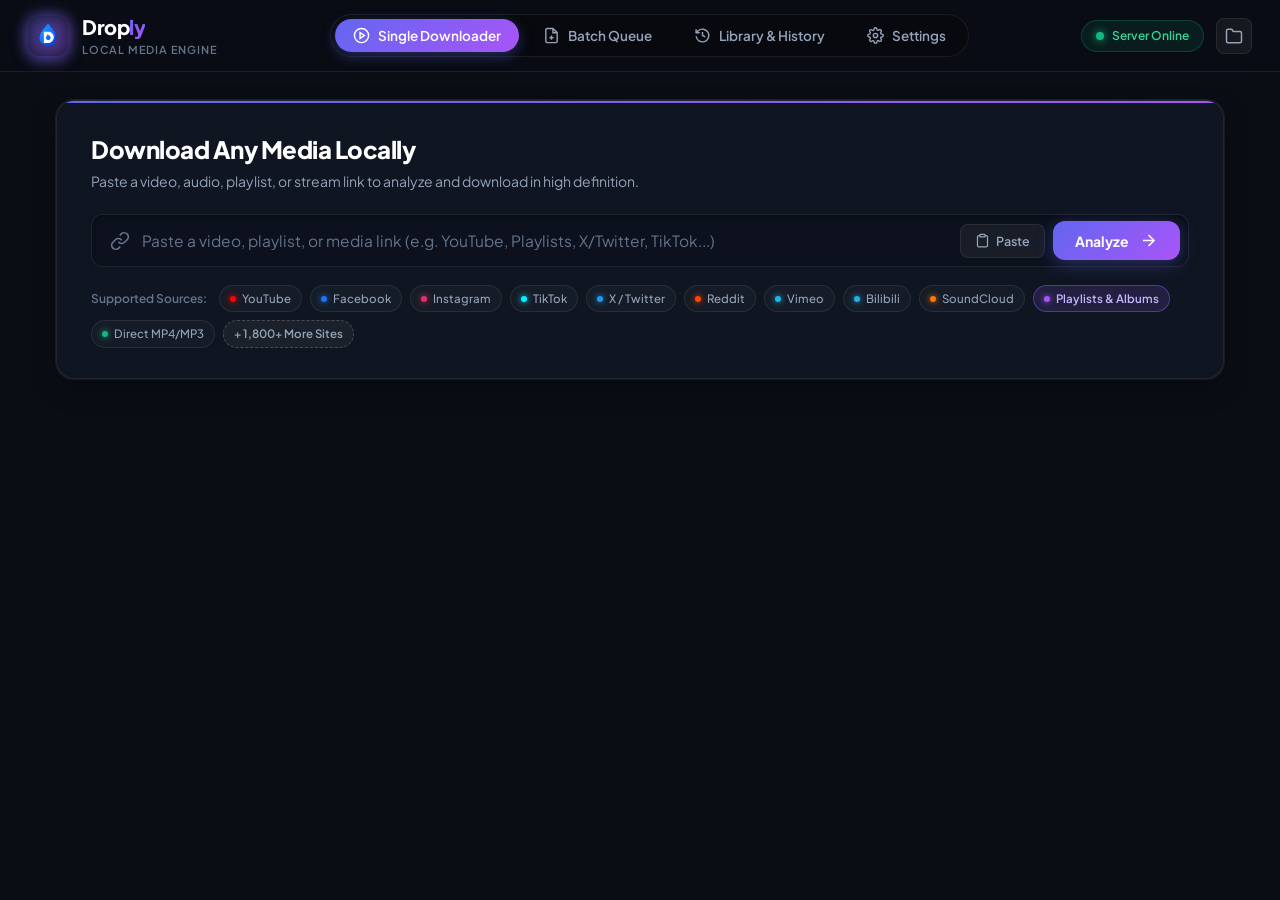
==== commit 798c810e: "Fix Windows native window & branding, Android extractor & settings persistence, and add cross-platfo" ====
--- a/android/app/src/main/assets/index.html
+++ b/android/app/src/main/assets/index.html
@@ -97,7 +97,7 @@
             <div class="input-header-row">
               <div class="input-title-wrap">
                 <h2>Download Any Media Locally</h2>
-                <p>Paste a video, audio, or social stream link to analyze and download in high definition.</p>
+                <p>Paste a video, audio, playlist, or stream link to analyze and download in high definition.</p>
               </div>
               <!-- Instant Detected Platform Badge -->
               <div class="platform-detect-badge" id="detected-badge" style="opacity: 0;">
@@ -117,7 +117,7 @@
                 type="text" 
                 id="single-url-input" 
                 class="url-input" 
-                placeholder="Paste a video or media link (e.g., YouTube, X/Twitter, TikTok, Reddit, Vimeo...)" 
+                placeholder="Paste a video, playlist, or media link (e.g. YouTube, Playlists, X/Twitter, TikTok...)" 
                 autocomplete="off"
                 spellcheck="false"
               />
@@ -149,13 +149,17 @@
             <div class="quick-sources-bar">
               <span class="quick-title">Supported Sources:</span>
               <span class="source-chip"><span class="chip-dot yt"></span>YouTube</span>
-              <span class="source-chip"><span class="chip-dot tw"></span>Twitter / X</span>
+              <span class="source-chip"><span class="chip-dot fb"></span>Facebook</span>
+              <span class="source-chip"><span class="chip-dot ig"></span>Instagram</span>
               <span class="source-chip"><span class="chip-dot tt"></span>TikTok</span>
+              <span class="source-chip"><span class="chip-dot tw"></span>X / Twitter</span>
               <span class="source-chip"><span class="chip-dot rd"></span>Reddit</span>
-              <span class="source-chip"><span class="chip-dot ig"></span>Instagram</span>
               <span class="source-chip"><span class="chip-dot vm"></span>Vimeo</span>
+              <span class="source-chip"><span class="chip-dot bili"></span>Bilibili</span>
               <span class="source-chip"><span class="chip-dot sc"></span>SoundCloud</span>
+              <span class="source-chip" style="background: rgba(139, 92, 246, 0.15); border: 1px solid rgba(139, 92, 246, 0.45); color: #c4b5fd; font-weight:600;"><span class="chip-dot pl"></span>Playlists & Albums</span>
               <span class="source-chip"><span class="chip-dot dir"></span>Direct MP4/MP3</span>
+              <span class="source-chip" style="background: rgba(255, 255, 255, 0.05); border: 1px dashed rgba(255, 255, 255, 0.2); color: #94a3b8; font-weight:600;" title="Full yt-dlp engine supporting over 1,800 video, audio, and social stream services">+ 1,800+ More Sites</span>
             </div>
           </div>
 
@@ -393,7 +397,7 @@
             <div class="batch-header-row">
               <div>
                 <h2>Batch Download Queue</h2>
-                <p>Paste multiple video or audio links below. One URL per line or separated by commas.</p>
+                <p>Paste multiple video, audio, or playlist links below. Playlists automatically unpack into their own folders.</p>
               </div>
               <div class="batch-preset-select">
                 <label>Quality Preset:</label>
@@ -410,11 +414,18 @@
             <textarea 
               id="batch-url-textarea" 
               class="batch-textarea" 
-              placeholder="https://www.youtube.com/watch?v=...&#10;https://x.com/status/...&#10;https://vimeo.com/...&#10;https://tiktok.com/@..."></textarea>
+              placeholder="https://www.youtube.com/playlist?list=...&#10;https://www.youtube.com/watch?v=...&#10;https://x.com/status/...&#10;https://vimeo.com/..."></textarea>
 
             <div class="batch-actions-bar">
               <div class="batch-counts-info" id="batch-parsed-info">0 URLs ready</div>
               <div class="batch-btn-group">
+                <button class="secondary-btn" id="btn-paste-batch-input">
+                  <svg viewBox="0 0 24 24" fill="none" stroke="currentColor" stroke-width="2" style="width: 15px; height: 15px; vertical-align: middle; margin-right: 4px;">
+                    <rect x="9" y="9" width="13" height="13" rx="2" ry="2"></rect>
+                    <path d="M5 15H4a2 2 0 0 1-2-2V4a2 2 0 0 1 2-2h9a2 2 0 0 1 2 2v1"></path>
+                  </svg>
+                  <span>Paste Clipboard</span>
+                </button>
                 <button class="secondary-btn" id="btn-clear-batch-input">Clear Text</button>
                 <button class="primary-btn" id="btn-enqueue-batch">
                   <svg viewBox="0 0 24 24" fill="none" stroke="currentColor" stroke-width="2">
--- a/android/app/src/main/assets/css/style.css
+++ b/android/app/src/main/assets/css/style.css
@@ -600,12 +600,15 @@
   border-radius: 50%;
 }
 .chip-dot.yt { background: #ff0000; box-shadow: 0 0 6px #ff0000; }
+.chip-dot.fb { background: #1877f2; box-shadow: 0 0 6px #1877f2; }
+.chip-dot.ig { background: #e1306c; box-shadow: 0 0 6px #e1306c; }
+.chip-dot.tt { background: #00f2fe; box-shadow: 0 0 6px #00f2fe; }
 .chip-dot.tw { background: #1d9bf0; box-shadow: 0 0 6px #1d9bf0; }
-.chip-dot.tt { background: #00f2fe; box-shadow: 0 0 6px #00f2fe; }
 .chip-dot.rd { background: #ff4500; box-shadow: 0 0 6px #ff4500; }
-.chip-dot.ig { background: #e1306c; box-shadow: 0 0 6px #e1306c; }
 .chip-dot.vm { background: #1ab7ea; box-shadow: 0 0 6px #1ab7ea; }
 .chip-dot.sc { background: #ff7700; box-shadow: 0 0 6px #ff7700; }
+.chip-dot.bili { background: #23ade5; box-shadow: 0 0 6px #23ade5; }
+.chip-dot.pl { background: #a855f7; box-shadow: 0 0 6px #a855f7; }
 .chip-dot.dir { background: #10b981; box-shadow: 0 0 6px #10b981; }
 
 /* Skeleton Loader */
@@ -2086,5 +2089,116 @@
     width: 100%;
     justify-content: center;
   }
-}
-
+
+  /* Compact Mobile Settings & Batch Tabs */
+  .pane-content-settings,
+  .pane-content-batch,
+  .pane-content-history {
+    max-width: 100%;
+    padding: 0;
+    box-sizing: border-box;
+  }
+
+  .settings-card,
+  .batch-input-card,
+  .queue-manager-card,
+  .history-hero-card,
+  .diagnostics-card {
+    padding: 16px 14px;
+    margin-bottom: 16px;
+    width: 100%;
+    box-sizing: border-box;
+    border-radius: var(--radius-md);
+  }
+
+  .setting-item {
+    flex-direction: column;
+    align-items: stretch;
+    gap: 10px;
+    padding: 12px;
+  }
+
+  .setting-control {
+    width: 100%;
+  }
+
+  .dir-setting-control {
+    flex-direction: column;
+    align-items: stretch;
+    gap: 8px;
+    width: 100%;
+  }
+
+  .dir-setting-control input {
+    width: 100%;
+    font-size: 12.5px;
+  }
+
+  .dir-setting-control button {
+    width: 100%;
+    justify-content: center;
+  }
+
+  .theme-chips-row {
+    display: grid;
+    grid-template-columns: 1fr 1fr;
+    gap: 8px;
+    width: 100%;
+  }
+
+  .theme-chip {
+    width: 100%;
+    padding: 8px 10px;
+    font-size: 11.5px;
+    justify-content: flex-start;
+  }
+
+  .batch-header-row {
+    flex-direction: column;
+    align-items: stretch;
+    gap: 12px;
+  }
+
+  .batch-preset-select {
+    width: 100%;
+    flex-direction: column;
+    align-items: stretch;
+    gap: 6px;
+  }
+
+  .batch-textarea {
+    width: 100%;
+    box-sizing: border-box;
+    font-size: 13px;
+    padding: 10px;
+    min-height: 110px;
+  }
+
+  .queue-header-row {
+    flex-direction: column;
+    align-items: stretch;
+    gap: 10px;
+  }
+
+  .queue-global-actions {
+    width: 100%;
+    display: flex;
+    gap: 8px;
+  }
+
+  .queue-global-actions button {
+    flex: 1;
+    justify-content: center;
+  }
+
+  .format-select-menu {
+    background: var(--bg-card);
+    color: var(--text-main);
+    border: 1px solid var(--border-subtle);
+    padding: 10px 12px;
+    border-radius: var(--radius-sm);
+    font-size: 13px;
+    font-weight: 500;
+  }
+}
+
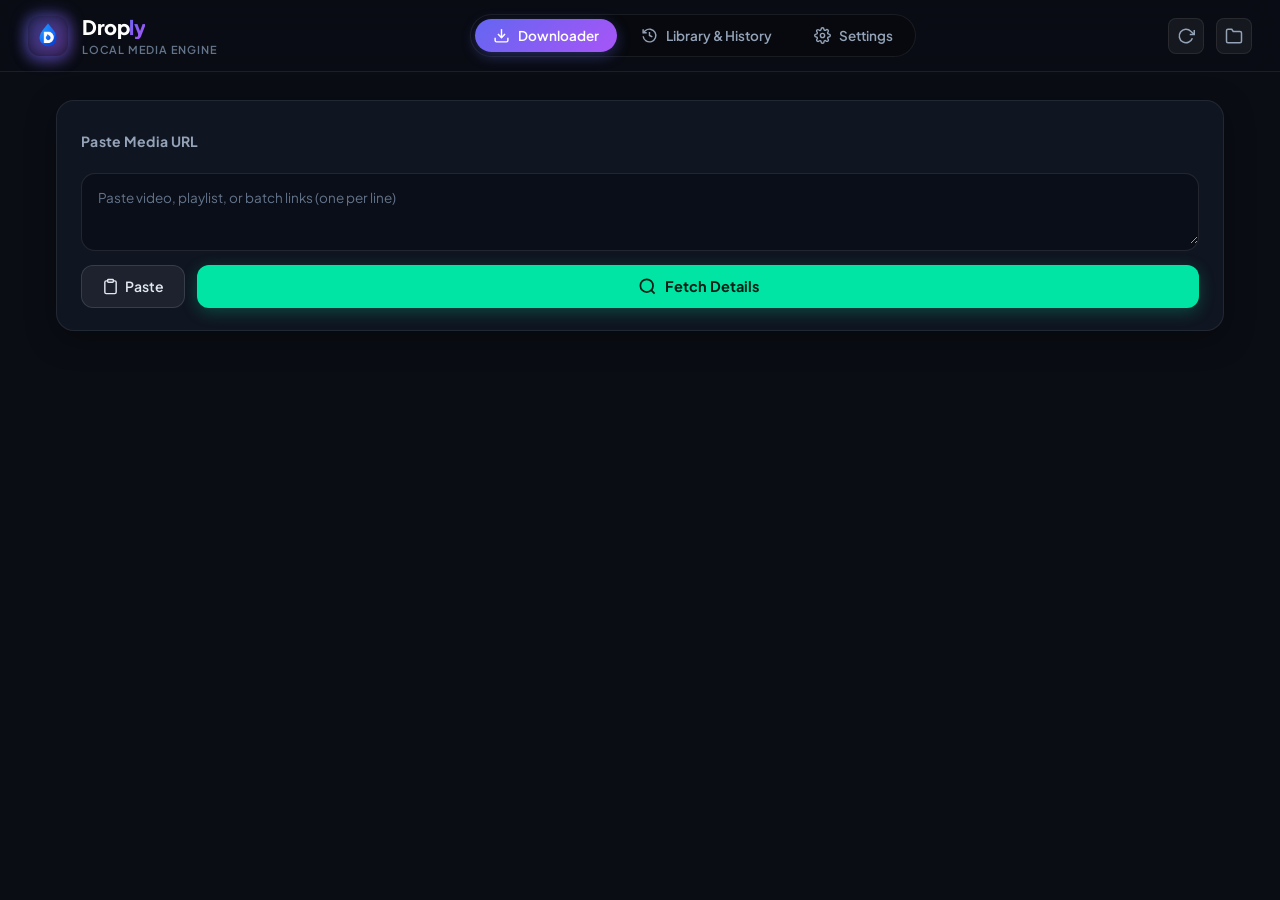
==== commit 5f9c3ad4: "v" ====
--- a/android/app/src/main/assets/index.html
+++ b/android/app/src/main/assets/index.html
@@ -39,20 +39,11 @@
       <nav class="nav-tabs" id="nav-tabs">
         <button class="nav-tab active" data-tab="single" id="tab-btn-single">
           <svg class="tab-icon" viewBox="0 0 24 24" fill="none" stroke="currentColor" stroke-width="2">
-            <circle cx="12" cy="12" r="10"></circle>
-            <polygon points="10 8 16 12 10 16 10 8"></polygon>
+            <path d="M21 15v4a2 2 0 0 1-2 2H5a2 2 0 0 1-2-2v-4"></path>
+            <polyline points="7 10 12 15 17 10"></polyline>
+            <line x1="12" y1="15" x2="12" y2="3"></line>
           </svg>
-          <span>Single Downloader</span>
-        </button>
-        <button class="nav-tab" data-tab="batch" id="tab-btn-batch">
-          <svg class="tab-icon" viewBox="0 0 24 24" fill="none" stroke="currentColor" stroke-width="2">
-            <path d="M14 2H6a2 2 0 0 0-2 2v16a2 2 0 0 0 2 2h12a2 2 0 0 0 2-2V8z"></path>
-            <polyline points="14 2 14 8 20 8"></polyline>
-            <line x1="12" y1="18" x2="12" y2="12"></line>
-            <line x1="9" y1="15" x2="15" y2="15"></line>
-          </svg>
-          <span>Batch Queue</span>
-          <span class="badge-counter" id="batch-badge" style="display: none;">0</span>
+          <span>Downloader</span>
         </button>
         <button class="nav-tab" data-tab="history" id="tab-btn-history">
           <svg class="tab-icon" viewBox="0 0 24 24" fill="none" stroke="currentColor" stroke-width="2">
@@ -71,12 +62,14 @@
         </button>
       </nav>
 
-      <!-- SYSTEM STATUS INDICATORS -->
+      <!-- SYSTEM STATUS & CONTROLS -->
       <div class="header-status">
-        <div class="status-pill status-ready" id="server-status-pill" title="Local Engine Server Online">
-          <span class="status-dot"></span>
-          <span class="status-label">Server Online</span>
-        </div>
+        <button class="icon-btn" id="header-check-updates" title="Check for Updates">
+          <svg viewBox="0 0 24 24" fill="none" stroke="currentColor" stroke-width="2">
+            <path d="M23 4v6h-6"></path>
+            <path d="M20.49 15a9 9 0 1 1-2.12-9.36L23 10"></path>
+          </svg>
+        </button>
         <button class="icon-btn" id="header-open-folder" title="Open Download Folder">
           <svg viewBox="0 0 24 24" fill="none" stroke="currentColor" stroke-width="2">
             <path d="M22 19a2 2 0 0 1-2 2H4a2 2 0 0 1-2-2V5a2 2 0 0 1 2-2h5l2 3h9a2 2 0 0 1 2 2z"></path>
@@ -92,74 +85,49 @@
       <section class="tab-pane active" id="pane-single">
         <div class="pane-content-single">
           
-          <!-- PROMINENT URL INPUT AREA -->
-          <div class="input-hero-card">
-            <div class="input-header-row">
-              <div class="input-title-wrap">
-                <h2>Download Any Media Locally</h2>
-                <p>Paste a video, audio, playlist, or stream link to analyze and download in high definition.</p>
-              </div>
-              <!-- Instant Detected Platform Badge -->
+          <!-- CLEAN OMNIDOWNLOADER-STYLE INPUT CARD -->
+          <div class="input-omni-card">
+            <div class="input-card-title-row">
+              <label class="input-section-label" for="single-url-input">Paste Media URL</label>
               <div class="platform-detect-badge" id="detected-badge" style="opacity: 0;">
                 <span class="detect-icon" id="detect-icon">🌐</span>
-                <span class="detect-text">Detected source: <strong id="detect-name">None</strong></span>
-              </div>
-            </div>
-
-            <div class="url-input-container">
-              <div class="url-icon-wrapper">
-                <svg class="url-svg" viewBox="0 0 24 24" fill="none" stroke="currentColor" stroke-width="2">
-                  <path d="M10 13a5 5 0 0 0 7.54.54l3-3a5 5 0 0 0-7.07-7.07l-1.72 1.71"></path>
-                  <path d="M14 11a5 5 0 0 0-7.54-.54l-3 3a5 5 0 0 0 7.07 7.07l1.71-1.71"></path>
-                </svg>
-              </div>
-              <input 
-                type="text" 
+                <span class="detect-text" id="detect-name">None</span>
+              </div>
+            </div>
+
+            <div class="omni-textarea-wrapper">
+              <textarea 
                 id="single-url-input" 
-                class="url-input" 
-                placeholder="Paste a video, playlist, or media link (e.g. YouTube, Playlists, X/Twitter, TikTok...)" 
+                class="omni-textarea" 
+                rows="2"
+                placeholder="Paste video, playlist, or batch links (one per line)" 
                 autocomplete="off"
                 spellcheck="false"
-              />
-              <div class="url-actions">
-                <button class="url-action-btn" id="btn-paste" title="Paste from clipboard">
-                  <svg viewBox="0 0 24 24" fill="none" stroke="currentColor" stroke-width="2">
-                    <path d="M16 4h2a2 2 0 0 1 2 2v14a2 2 0 0 1-2 2H6a2 2 0 0 1-2-2V6a2 2 0 0 1 2-2h2"></path>
-                    <rect x="8" y="2" width="8" height="4" rx="1" ry="1"></rect>
-                  </svg>
-                  <span>Paste</span>
-                </button>
-                <button class="url-action-btn" id="btn-clear" title="Clear input" style="display: none;">
-                  <svg viewBox="0 0 24 24" fill="none" stroke="currentColor" stroke-width="2">
-                    <line x1="18" y1="6" x2="6" y2="18"></line>
-                    <line x1="6" y1="6" x2="18" y2="18"></line>
-                  </svg>
-                </button>
-                <button class="primary-btn btn-analyze" id="btn-analyze">
-                  <span class="btn-text">Analyze</span>
-                  <svg class="btn-arrow" viewBox="0 0 24 24" fill="none" stroke="currentColor" stroke-width="2">
-                    <line x1="5" y1="12" x2="19" y2="12"></line>
-                    <polyline points="12 5 19 12 12 19"></polyline>
-                  </svg>
-                </button>
-              </div>
-            </div>
-
-            <!-- Quick Platform Badges Bar -->
-            <div class="quick-sources-bar">
-              <span class="quick-title">Supported Sources:</span>
-              <span class="source-chip"><span class="chip-dot yt"></span>YouTube</span>
-              <span class="source-chip"><span class="chip-dot fb"></span>Facebook</span>
-              <span class="source-chip"><span class="chip-dot ig"></span>Instagram</span>
-              <span class="source-chip"><span class="chip-dot tt"></span>TikTok</span>
-              <span class="source-chip"><span class="chip-dot tw"></span>X / Twitter</span>
-              <span class="source-chip"><span class="chip-dot rd"></span>Reddit</span>
-              <span class="source-chip"><span class="chip-dot vm"></span>Vimeo</span>
-              <span class="source-chip"><span class="chip-dot bili"></span>Bilibili</span>
-              <span class="source-chip"><span class="chip-dot sc"></span>SoundCloud</span>
-              <span class="source-chip" style="background: rgba(139, 92, 246, 0.15); border: 1px solid rgba(139, 92, 246, 0.45); color: #c4b5fd; font-weight:600;"><span class="chip-dot pl"></span>Playlists & Albums</span>
-              <span class="source-chip"><span class="chip-dot dir"></span>Direct MP4/MP3</span>
-              <span class="source-chip" style="background: rgba(255, 255, 255, 0.05); border: 1px dashed rgba(255, 255, 255, 0.2); color: #94a3b8; font-weight:600;" title="Full yt-dlp engine supporting over 1,800 video, audio, and social stream services">+ 1,800+ More Sites</span>
+              ></textarea>
+              <button class="url-action-btn btn-clear-omni" id="btn-clear" title="Clear input" style="display: none;">
+                <svg viewBox="0 0 24 24" fill="none" stroke="currentColor" stroke-width="2">
+                  <line x1="18" y1="6" x2="6" y2="18"></line>
+                  <line x1="6" y1="6" x2="18" y2="18"></line>
+                </svg>
+              </button>
+            </div>
+
+            <div class="omni-input-actions">
+              <button class="secondary-btn btn-paste-omni" id="btn-paste" title="Paste from clipboard">
+                <svg viewBox="0 0 24 24" fill="none" stroke="currentColor" stroke-width="2">
+                  <path d="M16 4h2a2 2 0 0 1 2 2v14a2 2 0 0 1-2 2H6a2 2 0 0 1-2-2V6a2 2 0 0 1 2-2h2"></path>
+                  <rect x="8" y="2" width="8" height="4" rx="1" ry="1"></rect>
+                </svg>
+                <span>Paste</span>
+              </button>
+
+              <button class="primary-btn btn-fetch-omni" id="btn-analyze">
+                <svg viewBox="0 0 24 24" fill="none" stroke="currentColor" stroke-width="2.2">
+                  <circle cx="11" cy="11" r="8"></circle>
+                  <line x1="21" y1="21" x2="16.65" y2="16.65"></line>
+                </svg>
+                <span class="btn-text">Fetch Details</span>
+              </button>
             </div>
           </div>
 
@@ -293,20 +261,13 @@
 
                 <!-- ACTION ROW -->
                 <div class="media-actions-row">
-                  <button class="primary-btn btn-start-download" id="btn-start-download">
+                  <button class="primary-btn btn-start-download" id="btn-start-download" style="flex: 1;">
                     <svg viewBox="0 0 24 24" fill="none" stroke="currentColor" stroke-width="2.2">
                       <path d="M21 15v4a2 2 0 0 1-2 2H5a2 2 0 0 1-2-2v-4"></path>
                       <polyline points="7 10 12 15 17 10"></polyline>
                       <line x1="12" y1="15" x2="12" y2="3"></line>
                     </svg>
                     <span>Download Media</span>
-                  </button>
-                  <button class="secondary-btn btn-add-to-batch" id="btn-add-single-to-batch">
-                    <svg viewBox="0 0 24 24" fill="none" stroke="currentColor" stroke-width="2">
-                      <line x1="12" y1="5" x2="12" y2="19"></line>
-                      <line x1="5" y1="12" x2="19" y2="12"></line>
-                    </svg>
-                    <span>Queue for Later</span>
                   </button>
                 </div>
 
@@ -384,88 +345,19 @@
             </div>
           </div>
 
-        </div>
-      </section>
-
-
-      <!-- ================= TAB 2: BATCH QUEUE ================= -->
-      <section class="tab-pane" id="pane-batch">
-        <div class="pane-content-batch">
-          
-          <!-- BATCH INPUT SECTION -->
-          <div class="batch-input-card">
-            <div class="batch-header-row">
-              <div>
-                <h2>Batch Download Queue</h2>
-                <p>Paste multiple video, audio, or playlist links below. Playlists automatically unpack into their own folders.</p>
-              </div>
-              <div class="batch-preset-select">
-                <label>Quality Preset:</label>
-                <select id="batch-quality-preset" class="custom-select">
-                  <option value="best_video">Best Video (Up to 4K / 1080p)</option>
-                  <option value="1080p">1080p Full HD</option>
-                  <option value="720p">720p HD</option>
-                  <option value="audio_mp3">Audio Only (MP3 320 kbps)</option>
-                  <option value="audio_m4a">Audio Only (M4A / AAC)</option>
-                </select>
-              </div>
-            </div>
-
-            <textarea 
-              id="batch-url-textarea" 
-              class="batch-textarea" 
-              placeholder="https://www.youtube.com/playlist?list=...&#10;https://www.youtube.com/watch?v=...&#10;https://x.com/status/...&#10;https://vimeo.com/..."></textarea>
-
-            <div class="batch-actions-bar">
-              <div class="batch-counts-info" id="batch-parsed-info">0 URLs ready</div>
-              <div class="batch-btn-group">
-                <button class="secondary-btn" id="btn-paste-batch-input">
-                  <svg viewBox="0 0 24 24" fill="none" stroke="currentColor" stroke-width="2" style="width: 15px; height: 15px; vertical-align: middle; margin-right: 4px;">
-                    <rect x="9" y="9" width="13" height="13" rx="2" ry="2"></rect>
-                    <path d="M5 15H4a2 2 0 0 1-2-2V4a2 2 0 0 1 2-2h9a2 2 0 0 1 2 2v1"></path>
-                  </svg>
-                  <span>Paste Clipboard</span>
-                </button>
-                <button class="secondary-btn" id="btn-clear-batch-input">Clear Text</button>
-                <button class="primary-btn" id="btn-enqueue-batch">
-                  <svg viewBox="0 0 24 24" fill="none" stroke="currentColor" stroke-width="2">
-                    <line x1="12" y1="5" x2="12" y2="19"></line>
-                    <line x1="5" y1="12" x2="19" y2="12"></line>
-                  </svg>
-                  <span>Add URLs to Queue</span>
-                </button>
-              </div>
-            </div>
-          </div>
-
-          <!-- QUEUE CONTROLS & TABLE -->
-          <div class="queue-manager-card">
-            <div class="queue-header-row">
-              <div class="queue-status-title">
-                <h3>Active Queue</h3>
-                <span class="queue-counter" id="queue-active-count">0 items in queue</span>
-              </div>
-              <div class="queue-global-actions">
-                <button class="secondary-btn btn-sm" id="btn-queue-retry-failed">
-                  <svg viewBox="0 0 24 24" fill="none" stroke="currentColor" stroke-width="2"><path d="M1 4v6h6"></path><path d="M3.51 15a9 9 0 1 0 2.13-9.36L1 10"></path></svg>
-                  <span>Retry Failed</span>
-                </button>
-                <button class="secondary-btn btn-sm" id="btn-queue-clear-finished">
-                  <svg viewBox="0 0 24 24" fill="none" stroke="currentColor" stroke-width="2"><polyline points="3 6 5 6 21 6"></polyline><path d="M19 6v14a2 2 0 0 1-2 2H7a2 2 0 0 1-2-2V6m3 0V4a2 2 0 0 1 2-2h4a2 2 0 0 1 2 2v2"></path></svg>
-                  <span>Clear Completed</span>
-                </button>
-              </div>
-            </div>
-
-            <!-- QUEUE ITEMS LIST -->
-            <div class="queue-list" id="queue-items-container">
-              <!-- Empty queue state -->
-              <div class="empty-state" id="queue-empty-state">
-                <div class="empty-icon">📥</div>
-                <h4>Queue is currently empty</h4>
-                <p>Paste multiple links above or queue individual downloads from the Single Downloader tab.</p>
-              </div>
-            </div>
+          <!-- PLAYLIST CONTAINER -->
+          <div id="playlist-container"></div>
+
+          <!-- BATCH URLS CONTAINER -->
+          <div id="batch-container"></div>
+
+          <!-- ACTIVE & RECENT DOWNLOADS (OMNIDOWNLOADER STYLE) -->
+          <div class="downloader-queue-section" id="downloader-queue-section">
+            <div class="recent-downloads-header" id="recent-downloads-header" style="display: none;">
+              <h3 class="recent-title">Recent Downloads (<span id="recent-downloads-count">0</span>)</h3>
+              <button class="subtle-link-btn" id="btn-clear-recent-downloads">Clear All</button>
+            </div>
+            <div class="downloader-queue-list" id="downloader-queue-list"></div>
           </div>
 
         </div>
@@ -654,7 +546,13 @@
 
           <!-- SYSTEM ENGINE DIAGNOSTICS -->
           <div class="diagnostics-card">
-            <h3>Engine & Runtime Diagnostics</h3>
+            <div style="display: flex; justify-content: space-between; align-items: center; margin-bottom: 12px;">
+              <h3 style="margin: 0;">Engine & Runtime Diagnostics</h3>
+              <button class="secondary-btn btn-sm" id="btn-settings-check-updates">
+                <svg viewBox="0 0 24 24" fill="none" stroke="currentColor" stroke-width="2" style="width: 14px; height: 14px; margin-right: 4px;"><path d="M23 4v6h-6"></path><path d="M20.49 15a9 9 0 1 1-2.12-9.36L23 10"></path></svg>
+                <span>Check for Updates</span>
+              </button>
+            </div>
             <div class="diag-grid">
               <div class="diag-item">
                 <span class="diag-label">Core Provider:</span>
@@ -682,6 +580,45 @@
 
     <!-- TOAST NOTIFICATION CONTAINER -->
     <div class="toast-container" id="toast-container"></div>
+
+    <!-- CHECK FOR UPDATES MODAL (OMNIDOWNLOADER STYLE) -->
+    <div class="modal-overlay" id="update-modal" style="display: none;">
+      <div class="modal-card update-modal-card">
+        <div class="update-modal-header">
+          <div class="update-modal-icon" id="update-modal-icon">
+            <svg viewBox="0 0 24 24" fill="none" stroke="#10b981" stroke-width="2.5">
+              <circle cx="12" cy="12" r="10"></circle>
+              <polyline points="9 12 11 14 15 10"></polyline>
+            </svg>
+          </div>
+          <h3 class="update-modal-title" id="update-modal-title">Droply is Up to Date</h3>
+        </div>
+
+        <div class="update-modal-body">
+          <div class="update-version-row">
+            <span class="update-ver-label">Installed: <strong id="update-ver-installed">v1.2.4</strong></span>
+            <span class="update-ver-dot">•</span>
+            <span class="update-ver-label">Latest: <strong id="update-ver-latest">v1.2.4</strong></span>
+          </div>
+          <p class="update-modal-desc" id="update-modal-desc">
+            You are running the newest release of Droply. You can also update the embedded yt-dlp core engine for latest platform fixes.
+          </p>
+          <div id="update-status-msg" style="display: none; font-size: 13px; color: #38bdf8; margin-top: 12px; font-weight: 500;"></div>
+        </div>
+
+        <div class="update-modal-actions">
+          <button class="secondary-btn" id="btn-close-update-modal">Close</button>
+          <button class="primary-btn btn-update-core" id="btn-update-ytdlp">
+            <svg viewBox="0 0 24 24" fill="none" stroke="currentColor" stroke-width="2" style="width: 16px; height: 16px; margin-right: 6px;">
+              <path d="M21 15v4a2 2 0 0 1-2 2H5a2 2 0 0 1-2-2v-4"></path>
+              <polyline points="7 10 12 15 17 10"></polyline>
+              <line x1="12" y1="15" x2="12" y2="3"></line>
+            </svg>
+            <span id="btn-update-ytdlp-text">Update yt-dlp Core</span>
+          </button>
+        </div>
+      </div>
+    </div>
 
   </div>
 
@@ -692,5 +629,3 @@
   <script src="js/app.js"></script>
 </body>
 </html>
-
-
--- a/android/app/src/main/assets/css/style.css
+++ b/android/app/src/main/assets/css/style.css
@@ -2202,3 +2202,722 @@
   }
 }
 
+/* ===================================================================
+   OMNI DOWNLOADER SLEEK & MINIMAL DESIGN SYSTEM (Droply Modern UI)
+   =================================================================== */
+
+/* Clean Minimal Input Card */
+.input-omni-card {
+  background: var(--bg-card);
+  border: 1px solid var(--border-subtle);
+  border-radius: var(--radius-lg);
+  padding: 22px 24px;
+  box-shadow: 0 8px 30px rgba(0, 0, 0, 0.35);
+  margin-bottom: 24px;
+  position: relative;
+}
+
+.input-card-title-row {
+  display: flex;
+  justify-content: space-between;
+  align-items: center;
+  margin-bottom: 12px;
+}
+
+.input-section-label {
+  font-size: 14px;
+  font-weight: 700;
+  color: var(--text-muted);
+  letter-spacing: 0.3px;
+}
+
+.omni-textarea-wrapper {
+  position: relative;
+  background: rgba(10, 14, 23, 0.85);
+  border: 1.5px solid rgba(255, 255, 255, 0.1);
+  border-radius: 14px;
+  transition: all 0.2s ease;
+}
+
+.omni-textarea-wrapper:focus-within {
+  border-color: #00e5a3;
+  box-shadow: 0 0 0 3px rgba(0, 229, 163, 0.15);
+}
+
+.omni-textarea {
+  width: 100%;
+  box-sizing: border-box;
+  background: transparent;
+  border: none;
+  outline: none;
+  color: #f8fafc;
+  font-family: var(--font-sans);
+  font-size: 14px;
+  line-height: 1.5;
+  padding: 14px 16px;
+  resize: vertical;
+  min-height: 64px;
+}
+
+.omni-textarea::placeholder {
+  color: #64748b;
+  font-size: 13.5px;
+}
+
+.btn-clear-omni {
+  position: absolute;
+  top: 10px;
+  right: 10px;
+  background: rgba(255, 255, 255, 0.08);
+  border: none;
+  color: #94a3b8;
+  width: 26px;
+  height: 26px;
+  border-radius: 50%;
+  display: flex;
+  align-items: center;
+  justify-content: center;
+  cursor: pointer;
+  transition: all 0.15s ease;
+}
+
+.btn-clear-omni:hover {
+  background: rgba(239, 68, 68, 0.2);
+  color: #ef4444;
+}
+
+.omni-input-actions {
+  display: flex;
+  gap: 12px;
+  margin-top: 14px;
+}
+
+.btn-paste-omni {
+  display: inline-flex;
+  align-items: center;
+  gap: 6px;
+  padding: 11px 20px;
+  border-radius: 12px;
+  font-weight: 600;
+  font-size: 14px;
+  background: rgba(255, 255, 255, 0.06);
+  border: 1px solid rgba(255, 255, 255, 0.12);
+  color: #e2e8f0;
+  cursor: pointer;
+  transition: all 0.2s ease;
+}
+
+.btn-paste-omni:hover {
+  background: rgba(255, 255, 255, 0.1);
+  border-color: rgba(255, 255, 255, 0.2);
+}
+
+.btn-fetch-omni {
+  flex: 1;
+  display: inline-flex;
+  align-items: center;
+  justify-content: center;
+  gap: 8px;
+  padding: 12px 24px;
+  border-radius: 12px;
+  font-weight: 700;
+  font-size: 14.5px;
+  background: #00e5a3;
+  color: #041f16;
+  border: none;
+  cursor: pointer;
+  transition: all 0.2s ease;
+  box-shadow: 0 4px 16px rgba(0, 229, 163, 0.25);
+}
+
+.btn-fetch-omni:hover {
+  background: #00fcae;
+  transform: translateY(-1px);
+  box-shadow: 0 6px 20px rgba(0, 229, 163, 0.35);
+}
+
+.btn-fetch-omni:disabled {
+  opacity: 0.6;
+  cursor: not-allowed;
+  transform: none;
+}
+
+/* Recent Downloads Section (OmniDownloader Style - Screenshot 1) */
+.downloader-queue-section {
+  margin-top: 26px;
+}
+
+.recent-downloads-header {
+  display: flex;
+  justify-content: space-between;
+  align-items: center;
+  margin-bottom: 12px;
+  padding: 0 4px;
+}
+
+.recent-title {
+  font-size: 16px;
+  font-weight: 700;
+  color: #cbd5e1;
+}
+
+.subtle-link-btn {
+  background: none;
+  border: none;
+  color: #38bdf8;
+  font-size: 13px;
+  font-weight: 600;
+  cursor: pointer;
+}
+
+.subtle-link-btn:hover {
+  text-decoration: underline;
+}
+
+.downloader-queue-list {
+  display: flex;
+  flex-direction: column;
+  gap: 10px;
+}
+
+/* Omni Recent Completed Card */
+.omni-recent-card {
+  display: flex;
+  align-items: center;
+  gap: 14px;
+  background: #0d141e;
+  border: 1px solid rgba(255, 255, 255, 0.08);
+  border-radius: 16px;
+  padding: 12px 16px;
+  transition: all 0.2s ease;
+  animation: fadeIn 0.25s ease-out;
+}
+
+.omni-recent-card:hover {
+  background: #111a27;
+  border-color: rgba(56, 189, 248, 0.25);
+}
+
+.omni-play-badge {
+  width: 44px;
+  height: 44px;
+  min-width: 44px;
+  background: #152233;
+  border: 1px solid rgba(56, 189, 248, 0.3);
+  border-radius: 12px;
+  display: flex;
+  align-items: center;
+  justify-content: center;
+  color: #38bdf8;
+  cursor: pointer;
+  transition: all 0.2s ease;
+}
+
+.omni-play-badge svg {
+  width: 20px;
+  height: 20px;
+}
+
+.omni-play-badge:hover {
+  background: #1e3049;
+  transform: scale(1.05);
+}
+
+.omni-recent-info {
+  flex: 1;
+  min-width: 0;
+  cursor: pointer;
+}
+
+.omni-recent-title {
+  font-size: 14.5px;
+  font-weight: 700;
+  color: #f8fafc;
+  white-space: nowrap;
+  overflow: hidden;
+  text-overflow: ellipsis;
+  margin-bottom: 4px;
+}
+
+.omni-recent-sub {
+  display: flex;
+  align-items: center;
+  gap: 8px;
+  font-size: 12px;
+  color: #94a3b8;
+}
+
+.omni-tag-pill {
+  font-size: 10px;
+  font-weight: 800;
+  text-transform: uppercase;
+  padding: 2px 7px;
+  border-radius: 6px;
+  letter-spacing: 0.5px;
+}
+
+.omni-tag-pill.video {
+  background: rgba(56, 189, 248, 0.15);
+  color: #38bdf8;
+  border: 1px solid rgba(56, 189, 248, 0.3);
+}
+
+.omni-tag-pill.audio {
+  background: rgba(168, 85, 247, 0.15);
+  color: #c084fc;
+  border: 1px solid rgba(168, 85, 247, 0.3);
+}
+
+.omni-tag-text {
+  font-size: 12px;
+  color: #94a3b8;
+}
+
+.omni-recent-actions {
+  display: flex;
+  align-items: center;
+  gap: 10px;
+}
+
+/* Bright Cyan Open Button */
+.btn-omni-open {
+  background: #00e5ff;
+  color: #03141c;
+  font-weight: 700;
+  font-size: 13.5px;
+  border-radius: 12px;
+  padding: 8px 18px;
+  border: none;
+  display: inline-flex;
+  align-items: center;
+  gap: 6px;
+  cursor: pointer;
+  transition: all 0.2s ease;
+  box-shadow: 0 2px 10px rgba(0, 229, 255, 0.3);
+}
+
+.btn-omni-open svg {
+  width: 15px;
+  height: 15px;
+}
+
+.btn-omni-open:hover {
+  background: #33eaff;
+  transform: scale(1.03);
+  box-shadow: 0 4px 14px rgba(0, 229, 255, 0.45);
+}
+
+.icon-btn-trash {
+  background: transparent;
+  border: none;
+  color: #64748b;
+  padding: 8px;
+  cursor: pointer;
+  border-radius: 8px;
+  display: flex;
+  align-items: center;
+  justify-content: center;
+  transition: all 0.15s ease;
+}
+
+.icon-btn-trash svg {
+  width: 18px;
+  height: 18px;
+}
+
+.icon-btn-trash:hover {
+  color: #ef4444;
+  background: rgba(239, 68, 68, 0.12);
+}
+
+/* Omni Playlist & Batch Card */
+.omni-playlist-card {
+  background: var(--bg-card);
+  border: 1px solid rgba(16, 185, 129, 0.25);
+  border-radius: var(--radius-lg);
+  padding: 22px;
+  margin-top: 18px;
+  margin-bottom: 24px;
+  box-shadow: 0 10px 30px rgba(0,0,0,0.4);
+  backdrop-filter: blur(12px);
+  animation: fadeIn 0.25s ease-out;
+}
+
+.omni-playlist-header {
+  display: flex;
+  gap: 16px;
+  align-items: center;
+  margin-bottom: 16px;
+}
+
+.omni-playlist-thumb {
+  width: 100px;
+  height: 64px;
+  object-fit: cover;
+  border-radius: 10px;
+  border: 1px solid rgba(255,255,255,0.1);
+  box-shadow: 0 4px 12px rgba(0,0,0,0.4);
+}
+
+.omni-playlist-thumb.placeholder {
+  background: #141f2e;
+  display: flex;
+  align-items: center;
+  justify-content: center;
+  font-size: 26px;
+}
+
+.omni-playlist-info {
+  flex: 1;
+  min-width: 0;
+}
+
+.omni-playlist-badge {
+  display: inline-flex;
+  align-items: center;
+  gap: 6px;
+  font-size: 11px;
+  font-weight: 800;
+  text-transform: uppercase;
+  color: #34d399;
+  background: rgba(16, 185, 129, 0.14);
+  padding: 3px 10px;
+  border-radius: 20px;
+  margin-bottom: 6px;
+}
+
+.omni-playlist-badge svg {
+  width: 11px;
+  height: 11px;
+}
+
+.omni-playlist-title {
+  font-size: 17px;
+  font-weight: 700;
+  color: #f8fafc;
+  margin-bottom: 4px;
+  white-space: nowrap;
+  overflow: hidden;
+  text-overflow: ellipsis;
+}
+
+.omni-playlist-author {
+  font-size: 12.5px;
+  color: #94a3b8;
+}
+
+.omni-playlist-author span {
+  color: #e2e8f0;
+  font-weight: 600;
+}
+
+.omni-playlist-quality-wrap {
+  margin-top: 14px;
+  margin-bottom: 14px;
+}
+
+.omni-sublabel {
+  font-size: 13px;
+  font-weight: 700;
+  color: #cbd5e1;
+  display: block;
+  margin-bottom: 8px;
+}
+
+.omni-quality-chips-grid {
+  display: grid;
+  grid-template-columns: repeat(auto-fill, minmax(130px, 1fr));
+  gap: 8px;
+  margin-bottom: 12px;
+}
+
+.omni-q-chip {
+  background: rgba(255, 255, 255, 0.04);
+  border: 1px solid rgba(255, 255, 255, 0.1);
+  border-radius: 10px;
+  padding: 8px 12px;
+  color: #cbd5e1;
+  cursor: pointer;
+  display: flex;
+  flex-direction: column;
+  align-items: flex-start;
+  transition: all 0.2s ease;
+}
+
+.omni-q-chip:hover {
+  background: rgba(255, 255, 255, 0.08);
+  border-color: rgba(255, 255, 255, 0.2);
+}
+
+.omni-q-chip.active {
+  background: rgba(16, 185, 129, 0.16);
+  border-color: #10b981;
+  color: #34d399;
+}
+
+.omni-q-chip .q-label {
+  font-size: 12.5px;
+  font-weight: 700;
+}
+
+.omni-q-chip .q-est {
+  font-size: 11px;
+  opacity: 0.75;
+}
+
+.omni-size-banner {
+  display: flex;
+  align-items: center;
+  gap: 8px;
+  background: rgba(16, 185, 129, 0.08);
+  border: 1px solid rgba(16, 185, 129, 0.25);
+  border-radius: 10px;
+  padding: 9px 14px;
+  color: #6ee7b7;
+  font-size: 13px;
+  font-weight: 500;
+}
+
+.omni-size-banner svg {
+  width: 16px;
+  height: 16px;
+  flex-shrink: 0;
+  color: #10b981;
+}
+
+.omni-selection-bar {
+  display: flex;
+  justify-content: space-between;
+  align-items: center;
+  margin-top: 14px;
+  margin-bottom: 8px;
+  font-size: 12.5px;
+  color: #94a3b8;
+}
+
+.omni-selection-btns {
+  display: flex;
+  align-items: center;
+  gap: 8px;
+}
+
+.omni-selection-btns .divider {
+  opacity: 0.3;
+}
+
+.text-action-btn {
+  background: none;
+  border: none;
+  color: #38bdf8;
+  font-weight: 600;
+  cursor: pointer;
+  font-size: 12.5px;
+}
+
+.text-action-btn:hover {
+  text-decoration: underline;
+}
+
+.omni-playlist-scrollable {
+  max-height: 340px;
+  overflow-y: auto;
+  background: rgba(0, 0, 0, 0.25);
+  border: 1px solid rgba(255, 255, 255, 0.06);
+  border-radius: 12px;
+  padding: 4px;
+}
+
+.playlist-video-row {
+  display: flex;
+  align-items: center;
+  gap: 12px;
+  padding: 9px 12px;
+  border-radius: 8px;
+  border-bottom: 1px solid rgba(255, 255, 255, 0.03);
+  cursor: pointer;
+  transition: background 0.15s ease;
+}
+
+.playlist-video-row:hover {
+  background: rgba(255, 255, 255, 0.04);
+}
+
+.playlist-video-row.selected {
+  background: rgba(255, 255, 255, 0.02);
+}
+
+.playlist-chk {
+  width: 17px;
+  height: 17px;
+  accent-color: #10b981;
+  cursor: pointer;
+}
+
+.playlist-item-idx {
+  font-size: 12px;
+  font-weight: 700;
+  color: #64748b;
+  width: 24px;
+}
+
+.playlist-item-info {
+  flex: 1;
+  min-width: 0;
+}
+
+.playlist-item-title {
+  font-size: 13px;
+  font-weight: 600;
+  color: #f1f5f9;
+  white-space: nowrap;
+  overflow: hidden;
+  text-overflow: ellipsis;
+  display: block;
+}
+
+.playlist-item-meta {
+  font-size: 11.5px;
+  color: #94a3b8;
+  display: flex;
+  gap: 6px;
+  margin-top: 2px;
+}
+
+.playlist-item-size {
+  color: #38bdf8;
+  font-weight: 500;
+}
+
+.omni-playlist-footer {
+  margin-top: 16px;
+}
+
+.btn-download-playlist-now {
+  width: 100%;
+  padding: 13px;
+  font-size: 14.5px;
+  font-weight: 700;
+  border-radius: 12px;
+  background: #00e5a3;
+  color: #041f16;
+  border: none;
+  display: inline-flex;
+  align-items: center;
+  justify-content: center;
+  gap: 8px;
+  cursor: pointer;
+  transition: all 0.2s ease;
+  box-shadow: 0 4px 16px rgba(0, 229, 163, 0.25);
+}
+
+.btn-download-playlist-now:hover {
+  background: #00fcae;
+  transform: translateY(-1px);
+}
+
+.btn-download-playlist-now:disabled {
+  opacity: 0.5;
+  cursor: not-allowed;
+  transform: none;
+}
+
+/* Check for Updates Modal (Screenshot 3) */
+.modal-overlay {
+  position: fixed;
+  inset: 0;
+  z-index: 9999;
+  background: rgba(0, 0, 0, 0.7);
+  backdrop-filter: blur(8px);
+  display: flex;
+  align-items: center;
+  justify-content: center;
+  padding: 20px;
+  animation: fadeIn 0.2s ease-out;
+}
+
+.update-modal-card {
+  background: #0b151b;
+  border: 1px solid rgba(0, 229, 255, 0.25);
+  border-radius: 22px;
+  max-width: 440px;
+  width: 100%;
+  padding: 24px;
+  box-shadow: 0 20px 50px rgba(0,0,0,0.6);
+}
+
+.update-modal-header {
+  display: flex;
+  align-items: center;
+  gap: 12px;
+  margin-bottom: 14px;
+}
+
+.update-modal-icon {
+  width: 32px;
+  height: 32px;
+  flex-shrink: 0;
+  color: #10b981;
+}
+
+.update-modal-icon svg {
+  width: 100%;
+  height: 100%;
+}
+
+.update-modal-title {
+  font-size: 18px;
+  font-weight: 800;
+  color: #f8fafc;
+  margin: 0;
+}
+
+.update-version-row {
+  display: flex;
+  align-items: center;
+  gap: 8px;
+  font-size: 13.5px;
+  color: #38bdf8;
+  margin-bottom: 10px;
+}
+
+.update-ver-label strong {
+  color: #f1f5f9;
+}
+
+.update-ver-dot {
+  opacity: 0.5;
+}
+
+.update-modal-desc {
+  font-size: 13.5px;
+  color: #94a3b8;
+  line-height: 1.5;
+  margin: 0;
+}
+
+.update-modal-actions {
+  display: flex;
+  justify-content: flex-end;
+  gap: 10px;
+  margin-top: 22px;
+}
+
+.btn-update-core {
+  background: #00e5ff !important;
+  color: #03141c !important;
+  font-weight: 700 !important;
+  padding: 9px 18px !important;
+  border-radius: 12px !important;
+  border: none !important;
+  cursor: pointer !important;
+  display: inline-flex !important;
+  align-items: center !important;
+  transition: all 0.2s ease !important;
+}
+
+.btn-update-core:hover {
+  background: #33eaff !important;
+  transform: scale(1.02) !important;
+}
+
+
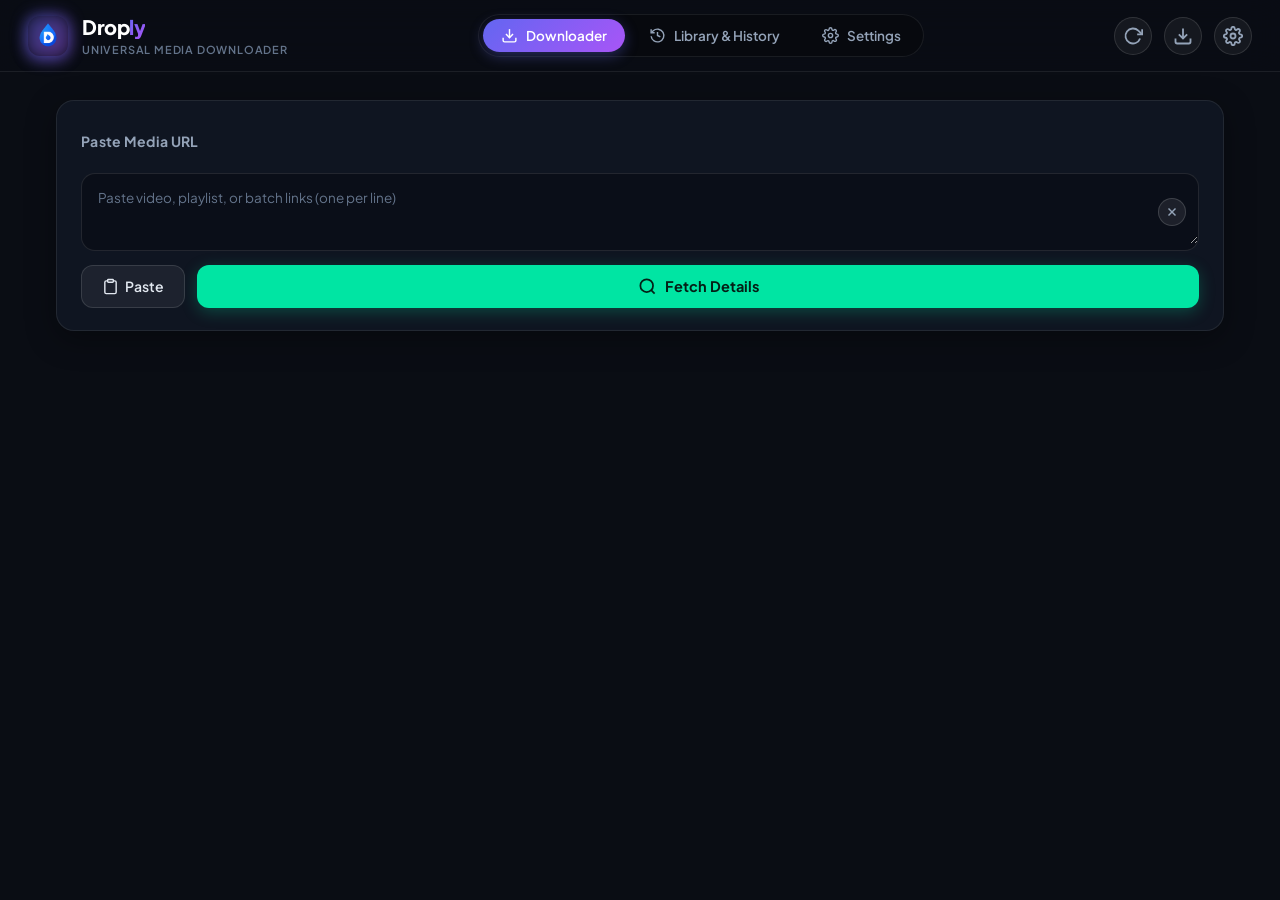
==== commit 0c0377d9: "feat(android): match OmniDownloader UI layout, resolution tiers & updater" ====
--- a/android/app/src/main/assets/index.html
+++ b/android/app/src/main/assets/index.html
@@ -24,19 +24,19 @@
     
     <!-- TOP NAVIGATION HEADER -->
     <header class="app-header">
-      <div class="header-brand">
+      <div class="header-brand" id="header-brand-btn" title="Back to Downloader">
         <div class="brand-logo">
           <img src="assets/icon.png" alt="Droply" class="brand-icon-img">
           <div class="brand-glow"></div>
         </div>
         <div class="brand-text">
           <span class="brand-name">Drop<span class="gradient-text">ly</span></span>
-          <span class="brand-tagline">Local Media Engine</span>
+          <span class="brand-tagline">Universal Media Downloader</span>
         </div>
       </div>
 
-      <!-- NAVIGATION TABS -->
-      <nav class="nav-tabs" id="nav-tabs">
+      <!-- NAVIGATION TABS (Desktop Only) -->
+      <nav class="nav-tabs desktop-only-nav" id="nav-tabs">
         <button class="nav-tab active" data-tab="single" id="tab-btn-single">
           <svg class="tab-icon" viewBox="0 0 24 24" fill="none" stroke="currentColor" stroke-width="2">
             <path d="M21 15v4a2 2 0 0 1-2 2H5a2 2 0 0 1-2-2v-4"></path>
@@ -62,17 +62,25 @@
         </button>
       </nav>
 
-      <!-- SYSTEM STATUS & CONTROLS -->
+      <!-- SYSTEM STATUS & HEADER ACTION ICONS -->
       <div class="header-status">
-        <button class="icon-btn" id="header-check-updates" title="Check for Updates">
-          <svg viewBox="0 0 24 24" fill="none" stroke="currentColor" stroke-width="2">
+        <button class="header-action-btn" id="header-check-updates" title="Check for Updates">
+          <svg viewBox="0 0 24 24" fill="none" stroke="currentColor" stroke-width="2.2">
             <path d="M23 4v6h-6"></path>
             <path d="M20.49 15a9 9 0 1 1-2.12-9.36L23 10"></path>
           </svg>
         </button>
-        <button class="icon-btn" id="header-open-folder" title="Open Download Folder">
-          <svg viewBox="0 0 24 24" fill="none" stroke="currentColor" stroke-width="2">
-            <path d="M22 19a2 2 0 0 1-2 2H4a2 2 0 0 1-2-2V5a2 2 0 0 1 2-2h5l2 3h9a2 2 0 0 1 2 2z"></path>
+        <button class="header-action-btn" id="header-nav-history" title="Library & History">
+          <svg viewBox="0 0 24 24" fill="none" stroke="currentColor" stroke-width="2.2">
+            <path d="M21 15v4a2 2 0 0 1-2 2H5a2 2 0 0 1-2-2v-4"></path>
+            <polyline points="7 10 12 15 17 10"></polyline>
+            <line x1="12" y1="15" x2="12" y2="3"></line>
+          </svg>
+        </button>
+        <button class="header-action-btn" id="header-nav-settings" title="Settings">
+          <svg viewBox="0 0 24 24" fill="none" stroke="currentColor" stroke-width="2.2">
+            <circle cx="12" cy="12" r="3"></circle>
+            <path d="M19.4 15a1.65 1.65 0 0 0 .33 1.82l.06.06a2 2 0 0 1 0 2.83 2 2 0 0 1-2.83 0l-.06-.06a1.65 1.65 0 0 0-1.82-.33 1.65 1.65 0 0 0-1 1.51V21a2 2 0 0 1-2 2 2 2 0 0 1-2-2v-.09A1.65 1.65 0 0 0 9 19.4a1.65 1.65 0 0 0-1.82.33l-.06.06a2 2 0 0 1-2.83 0 2 2 0 0 1 0-2.83l.06-.06a1.65 1.65 0 0 0 .33-1.82 1.65 1.65 0 0 0-1.51-1H3a2 2 0 0 1-2-2 2 2 0 0 1 2-2h.09A1.65 1.65 0 0 0 4.6 9a1.65 1.65 0 0 0-.33-1.82l-.06-.06a2 2 0 0 1 0-2.83 2 2 0 0 1 2.83 0l.06.06a1.65 1.65 0 0 0 1.82.33H9a1.65 1.65 0 0 0 1-1.51V3a2 2 0 0 1 2-2 2 2 0 0 1 2 2v.09a1.65 1.65 0 0 0 1 1.51 1.65 1.65 0 0 0 1.82-.33l.06-.06a2 2 0 0 1 2.83 0 2 2 0 0 1 0 2.83l-.06.06a1.65 1.65 0 0 0-.33 1.82V9a1.65 1.65 0 0 0 1.51 1H21a2 2 0 0 1 2 2 2 2 0 0 1-2 2h-.09a1.65 1.65 0 0 0-1.51 1z"></path>
           </svg>
         </button>
       </div>
@@ -104,8 +112,8 @@
                 autocomplete="off"
                 spellcheck="false"
               ></textarea>
-              <button class="url-action-btn btn-clear-omni" id="btn-clear" title="Clear input" style="display: none;">
-                <svg viewBox="0 0 24 24" fill="none" stroke="currentColor" stroke-width="2">
+              <button class="btn-clear-omni" id="btn-clear" title="Clear input" style="display: none;">
+                <svg viewBox="0 0 24 24" fill="none" stroke="currentColor" stroke-width="2.5">
                   <line x1="18" y1="6" x2="6" y2="18"></line>
                   <line x1="6" y1="6" x2="18" y2="18"></line>
                 </svg>
@@ -224,25 +232,33 @@
                   </div>
                 </div>
 
-                <!-- FORMAT SELECTION SECTION -->
+                <!-- FORMAT SELECTION SECTION (OMNIDOWNLOADER STYLE) -->
                 <div class="format-selection-wrap" id="video-formats-section">
                   <div class="format-header">
-                    <label class="section-label">Select Available Quality</label>
-                    <span class="format-info-pill" id="quality-info-pill">Audio + Video Intelligently Muxed</span>
-                  </div>
-                  <div class="formats-chip-grid" id="video-formats-grid">
+                    <label class="section-label">Select Download Quality</label>
+                  </div>
+                  <div class="formats-chip-grid omni-quality-chips-grid" id="video-formats-grid">
                     <!-- Populated dynamically with actual qualities returned by source -->
                   </div>
                 </div>
 
                 <div class="format-selection-wrap" id="audio-formats-section" style="display: none;">
                   <div class="format-header">
-                    <label class="section-label">Select Audio Codec</label>
-                    <span class="format-info-pill">Converted via Local FFmpeg</span>
-                  </div>
-                  <div class="formats-chip-grid" id="audio-formats-grid">
+                    <label class="section-label">Select Audio Format</label>
+                  </div>
+                  <div class="formats-chip-grid omni-quality-chips-grid" id="audio-formats-grid">
                     <!-- Populated dynamically with audio formats -->
                   </div>
+                </div>
+
+                <!-- ESTIMATED DOWNLOAD SIZE BANNER (OMNIDOWNLOADER STYLE) -->
+                <div class="omni-size-banner" id="omni-size-banner">
+                  <svg viewBox="0 0 24 24" fill="none" stroke="currentColor" stroke-width="2">
+                    <circle cx="12" cy="12" r="10"></circle>
+                    <line x1="12" y1="16" x2="12" y2="12"></line>
+                    <line x1="12" y1="8" x2="12.01" y2="8"></line>
+                  </svg>
+                  <span>Estimated Download Size: <strong id="omni-estimated-size">Calculating...</strong></span>
                 </div>
 
                 <!-- SAVE DIRECTORY PICKER -->
@@ -261,13 +277,13 @@
 
                 <!-- ACTION ROW -->
                 <div class="media-actions-row">
-                  <button class="primary-btn btn-start-download" id="btn-start-download" style="flex: 1;">
+                  <button class="primary-btn btn-start-download btn-download-to-phone" id="btn-start-download" style="flex: 1;">
                     <svg viewBox="0 0 24 24" fill="none" stroke="currentColor" stroke-width="2.2">
                       <path d="M21 15v4a2 2 0 0 1-2 2H5a2 2 0 0 1-2-2v-4"></path>
                       <polyline points="7 10 12 15 17 10"></polyline>
                       <line x1="12" y1="15" x2="12" y2="3"></line>
                     </svg>
-                    <span>Download Media</span>
+                    <span id="btn-start-download-text">Download to Phone</span>
                   </button>
                 </div>
 
@@ -328,17 +344,17 @@
               <h3>Download Successfully Completed!</h3>
               <p class="success-filename" id="success-filename">media_title.mp4</p>
               <div class="success-actions">
-                <button class="primary-btn btn-open-folder" id="btn-success-open-folder">
+                <button class="primary-btn btn-play-file" id="btn-success-play">
+                  <svg viewBox="0 0 24 24" fill="currentColor">
+                    <polygon points="5 3 19 12 5 21 5 3"></polygon>
+                  </svg>
+                  <span>Play / Open File</span>
+                </button>
+                <button class="secondary-btn btn-open-folder" id="btn-success-open-folder">
                   <svg viewBox="0 0 24 24" fill="none" stroke="currentColor" stroke-width="2">
                     <path d="M22 19a2 2 0 0 1-2 2H4a2 2 0 0 1-2-2V5a2 2 0 0 1 2-2h5l2 3h9a2 2 0 0 1 2 2z"></path>
                   </svg>
                   <span>Open Containing Folder</span>
-                </button>
-                <button class="secondary-btn btn-play-file" id="btn-success-play">
-                  <svg viewBox="0 0 24 24" fill="none" stroke="currentColor" stroke-width="2">
-                    <polygon points="5 3 19 12 5 21 5 3"></polygon>
-                  </svg>
-                  <span>Play / Open File</span>
                 </button>
                 <button class="subtle-btn" id="btn-download-another">Download Another</button>
               </div>
@@ -548,10 +564,6 @@
           <div class="diagnostics-card">
             <div style="display: flex; justify-content: space-between; align-items: center; margin-bottom: 12px;">
               <h3 style="margin: 0;">Engine & Runtime Diagnostics</h3>
-              <button class="secondary-btn btn-sm" id="btn-settings-check-updates">
-                <svg viewBox="0 0 24 24" fill="none" stroke="currentColor" stroke-width="2" style="width: 14px; height: 14px; margin-right: 4px;"><path d="M23 4v6h-6"></path><path d="M20.49 15a9 9 0 1 1-2.12-9.36L23 10"></path></svg>
-                <span>Check for Updates</span>
-              </button>
             </div>
             <div class="diag-grid">
               <div class="diag-item">
@@ -629,3 +641,5 @@
   <script src="js/app.js"></script>
 </body>
 </html>
+
+
--- a/android/app/src/main/assets/css/style.css
+++ b/android/app/src/main/assets/css/style.css
@@ -304,6 +304,54 @@
   border-color: rgba(255, 255, 255, 0.2);
 }
 
+/* Header Action Buttons (OmniDownloader Style) */
+.header-action-btn {
+  width: 38px;
+  height: 38px;
+  min-width: 38px;
+  min-height: 38px;
+  border-radius: 50%;
+  background: rgba(255, 255, 255, 0.05);
+  border: 1px solid rgba(255, 255, 255, 0.12);
+  color: #94a3b8;
+  display: flex;
+  align-items: center;
+  justify-content: center;
+  cursor: pointer;
+  transition: all 0.2s cubic-bezier(0.16, 1, 0.3, 1);
+  padding: 0;
+  box-sizing: border-box;
+  flex-shrink: 0;
+}
+
+.header-action-btn svg {
+  width: 20px;
+  height: 20px;
+  display: block;
+}
+
+.header-action-btn:hover,
+.header-action-btn.active {
+  background: rgba(0, 229, 163, 0.15);
+  border-color: rgba(0, 229, 163, 0.45);
+  color: #00e5a3;
+  box-shadow: 0 0 12px rgba(0, 229, 163, 0.25);
+}
+
+.header-action-btn:active {
+  transform: scale(0.92);
+}
+
+#header-brand-btn {
+  cursor: pointer;
+  user-select: none;
+  transition: opacity 0.2s ease;
+}
+
+#header-brand-btn:hover {
+  opacity: 0.9;
+}
+
 /* ================= MAIN CONTENT ================= */
 .app-main {
   flex: 1;
@@ -1388,12 +1436,14 @@
   flex-direction: column;
   gap: 6px;
   overflow: hidden;
+  min-width: 0;
 }
 
 .queue-item-title-row {
   display: flex;
   align-items: center;
   gap: 10px;
+  min-width: 0;
 }
 
 .queue-item-title {
@@ -1403,6 +1453,8 @@
   white-space: nowrap;
   overflow: hidden;
   text-overflow: ellipsis;
+  flex: 1;
+  min-width: 0;
 }
 
 .queue-item-platform {
@@ -1412,6 +1464,7 @@
   border-radius: var(--radius-full);
   background: rgba(255, 255, 255, 0.08);
   color: var(--text-muted);
+  flex-shrink: 0;
 }
 
 .queue-item-progress-track {
@@ -1432,7 +1485,8 @@
 .queue-item-meta-row {
   display: flex;
   align-items: center;
-  gap: 14px;
+  flex-wrap: wrap;
+  gap: 12px;
   font-size: 11.5px;
   color: var(--text-muted);
   font-family: var(--font-mono);
@@ -1578,10 +1632,10 @@
   -webkit-backdrop-filter: blur(16px);
   border: 1px solid var(--border-subtle);
   border-radius: var(--radius-md);
-  padding: 16px 20px;
+  padding: 14px 16px;
   display: grid;
-  grid-template-columns: 80px 1fr auto;
-  gap: 18px;
+  grid-template-columns: 76px 1fr auto;
+  gap: 14px;
   align-items: center;
   transition: var(--transition);
 }
@@ -1591,12 +1645,27 @@
   border-color: rgba(255, 255, 255, 0.18);
 }
 
+.history-thumb-box {
+  width: 76px;
+  height: 48px;
+  border-radius: 8px;
+  overflow: hidden;
+  background: #000000;
+  display: flex;
+  align-items: center;
+  justify-content: center;
+  flex-shrink: 0;
+}
+
 .history-thumb {
-  width: 80px;
-  height: 48px;
-  border-radius: 6px;
+  width: 100%;
+  height: 100%;
   object-fit: cover;
-  background: #000000;
+  display: block;
+}
+
+.history-thumb-fallback {
+  font-size: 20px;
 }
 
 .history-info {
@@ -1604,29 +1673,51 @@
   flex-direction: column;
   gap: 4px;
   overflow: hidden;
+  min-width: 0;
 }
 
 .history-filename {
-  font-size: 14.5px;
+  font-size: 14px;
   font-weight: 700;
   color: #ffffff;
-  white-space: nowrap;
+  display: -webkit-box;
+  -webkit-line-clamp: 2;
+  -webkit-box-orient: vertical;
+  white-space: normal;
   overflow: hidden;
   text-overflow: ellipsis;
+  line-height: 1.35;
+  max-height: 2.7em;
+  word-break: break-word;
 }
 
 .history-meta-sub {
   display: flex;
   align-items: center;
-  gap: 12px;
-  font-size: 12px;
+  flex-wrap: wrap;
+  gap: 8px;
+  font-size: 11.5px;
   color: var(--text-muted);
 }
 
+.history-platform-badge {
+  font-size: 10.5px;
+  font-weight: 700;
+  padding: 2px 7px;
+  border-radius: 6px;
+  background: rgba(255, 255, 255, 0.08);
+  color: var(--text-muted);
+}
+
+.history-format-pill {
+  color: #a5b4fc;
+}
+
 .history-actions {
   display: flex;
   align-items: center;
   gap: 8px;
+  flex-shrink: 0;
 }
 
 /* ================= TAB 4: SETTINGS ================= */
@@ -1935,58 +2026,24 @@
   }
 
   .brand-tagline {
-    display: none;
-  }
-
-  /* Fixed Ergonomic Mobile Bottom Navigation */
+    display: block !important;
+    font-size: 10px !important;
+    color: #64748b !important;
+  }
+
+  /* Converted to Top Header Action Icons - Hide Old Bottom Tab Bar on Mobile */
+  .desktop-only-nav,
   .nav-tabs {
-    position: fixed;
-    bottom: 0;
-    left: 0;
-    right: 0;
-    top: auto;
-    height: calc(62px + var(--safe-area-bottom));
-    padding: 6px 8px var(--safe-area-bottom) 8px;
-    background: rgba(10, 13, 20, 0.95);
-    backdrop-filter: blur(20px);
-    -webkit-backdrop-filter: blur(20px);
-    border-top: 1px solid var(--border-subtle);
-    border-radius: 0;
-    display: flex;
-    justify-content: space-around;
-    align-items: center;
-    z-index: 1000;
-    margin: 0;
-    box-shadow: 0 -4px 20px rgba(0, 0, 0, 0.5);
-  }
-
-  .nav-tab {
-    flex: 1;
-    display: flex;
-    flex-direction: column;
-    align-items: center;
-    justify-content: center;
-    gap: 3px;
-    padding: 6px 4px;
-    font-size: 10.5px;
-    font-weight: 600;
-    border-radius: var(--radius-sm);
-    white-space: nowrap;
-    border: none;
-  }
-
-  .nav-tab .tab-icon {
-    width: 20px;
-    height: 20px;
-  }
-
-  .badge-counter {
-    top: 4px;
-    right: 18%;
+    display: none !important;
+  }
+
+  .header-status {
+    display: flex !important;
+    gap: 8px !important;
   }
 
   .app-main {
-    padding: 14px 12px calc(80px + var(--safe-area-bottom)) 12px;
+    padding: 14px 12px 24px 12px !important;
   }
 
   .input-hero-card {
@@ -2266,24 +2323,46 @@
 
 .btn-clear-omni {
   position: absolute;
-  top: 10px;
-  right: 10px;
+  top: 50%;
+  transform: translateY(-50%);
+  right: 12px;
   background: rgba(255, 255, 255, 0.08);
-  border: none;
+  border: 1px solid rgba(255, 255, 255, 0.15);
   color: #94a3b8;
-  width: 26px;
-  height: 26px;
-  border-radius: 50%;
-  display: flex;
-  align-items: center;
-  justify-content: center;
+  width: 28px !important;
+  height: 28px !important;
+  min-width: 28px !important;
+  min-height: 28px !important;
+  border-radius: 50% !important;
+  display: flex !important;
+  align-items: center !important;
+  justify-content: center !important;
+  padding: 0 !important;
+  margin: 0 !important;
+  box-sizing: border-box !important;
   cursor: pointer;
   transition: all 0.15s ease;
-}
-
-.btn-clear-omni:hover {
-  background: rgba(239, 68, 68, 0.2);
+  z-index: 5;
+}
+
+.btn-clear-omni svg {
+  width: 14px !important;
+  height: 14px !important;
+  stroke: #94a3b8;
+  stroke-width: 2.5;
+  display: block;
+}
+
+.btn-clear-omni:hover,
+.btn-clear-omni:active {
+  background: rgba(239, 68, 68, 0.25);
+  border-color: rgba(239, 68, 68, 0.5);
   color: #ef4444;
+}
+
+.btn-clear-omni:hover svg,
+.btn-clear-omni:active svg {
+  stroke: #ef4444;
 }
 
 .omni-input-actions {
@@ -2920,4 +2999,119 @@
   transform: scale(1.02) !important;
 }
 
-
+/* OmniDownloader Quality Chips Grid */
+.omni-quality-chips-grid {
+  display: grid;
+  grid-template-columns: repeat(2, 1fr);
+  gap: 10px;
+}
+
+@media (max-width: 480px) {
+  .omni-quality-chips-grid {
+    grid-template-columns: 1fr;
+  }
+}
+
+.omni-quality-chip {
+  padding: 12px 14px;
+  border-radius: 12px;
+  background: rgba(255, 255, 255, 0.04);
+  border: 1px solid rgba(255, 255, 255, 0.12);
+  cursor: pointer;
+  transition: all 0.2s cubic-bezier(0.16, 1, 0.3, 1);
+  display: flex;
+  align-items: center;
+  justify-content: space-between;
+  gap: 8px;
+  color: #f1f5f9;
+  text-align: left;
+}
+
+.omni-quality-chip:hover {
+  background: rgba(255, 255, 255, 0.08);
+  border-color: rgba(255, 255, 255, 0.25);
+  transform: translateY(-1px);
+}
+
+.omni-quality-chip.selected {
+  background: #00e5a3 !important;
+  border-color: #00e5a3 !important;
+  color: #041f16 !important;
+  box-shadow: 0 4px 18px rgba(0, 229, 163, 0.35) !important;
+  transform: translateY(-1px);
+}
+
+.omni-quality-chip .chip-label {
+  font-size: 13.5px;
+  font-weight: 700;
+  line-height: 1.2;
+}
+
+.omni-quality-chip .chip-size {
+  font-size: 11.5px;
+  font-weight: 600;
+  color: #38bdf8;
+  background: rgba(56, 189, 248, 0.12);
+  padding: 2px 7px;
+  border-radius: 6px;
+  white-space: nowrap;
+}
+
+.omni-quality-chip.selected .chip-label {
+  color: #041f16 !important;
+}
+
+.omni-quality-chip.selected .chip-size {
+  color: #041f16 !important;
+  background: rgba(0, 0, 0, 0.15) !important;
+  font-weight: 700 !important;
+}
+
+/* Estimated Download Size Banner (OmniDownloader Style) */
+.omni-size-banner {
+  display: flex;
+  align-items: center;
+  gap: 10px;
+  padding: 11px 16px;
+  background: rgba(0, 229, 163, 0.07);
+  border: 1px solid rgba(0, 229, 163, 0.22);
+  border-radius: 12px;
+  color: #00e5a3;
+  font-size: 13px;
+  font-weight: 500;
+  margin-top: 14px;
+}
+
+.omni-size-banner svg {
+  width: 17px;
+  height: 17px;
+  flex-shrink: 0;
+  stroke: #00e5a3;
+}
+
+.omni-size-banner strong {
+  font-weight: 800;
+  color: #ffffff;
+  margin-left: 2px;
+}
+
+/* Download to Phone Button */
+.btn-download-to-phone {
+  background: #00e5a3 !important;
+  color: #041f16 !important;
+  font-weight: 800 !important;
+  border-radius: 14px !important;
+  padding: 14px 24px !important;
+  box-shadow: 0 4px 18px rgba(0, 229, 163, 0.28) !important;
+  transition: all 0.2s ease !important;
+  border: none !important;
+}
+
+.btn-download-to-phone:hover {
+  background: #00fcae !important;
+  box-shadow: 0 6px 24px rgba(0, 229, 163, 0.45) !important;
+  transform: translateY(-2px) !important;
+}
+
+
+
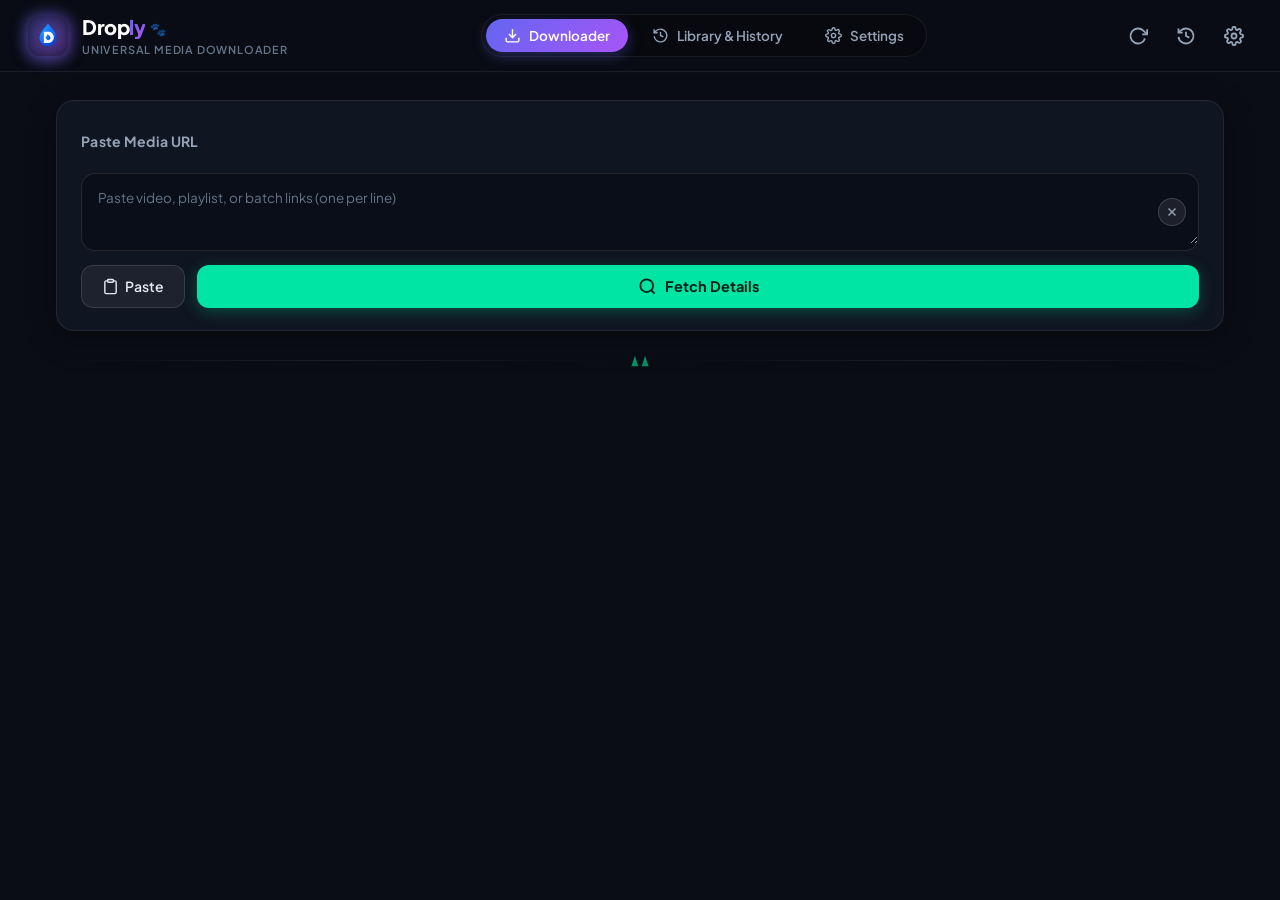
==== commit 13aa43da: "Massive W" ====
--- a/android/app/src/main/assets/index.html
+++ b/android/app/src/main/assets/index.html
@@ -30,7 +30,7 @@
           <div class="brand-glow"></div>
         </div>
         <div class="brand-text">
-          <span class="brand-name">Drop<span class="gradient-text">ly</span></span>
+          <span class="brand-name">Drop<span class="gradient-text">ly</span><span class="brand-paw" title="Droply Feline Polish">🐾</span></span>
           <span class="brand-tagline">Universal Media Downloader</span>
         </div>
       </div>
@@ -72,9 +72,9 @@
         </button>
         <button class="header-action-btn" id="header-nav-history" title="Library & History">
           <svg viewBox="0 0 24 24" fill="none" stroke="currentColor" stroke-width="2.2">
-            <path d="M21 15v4a2 2 0 0 1-2 2H5a2 2 0 0 1-2-2v-4"></path>
-            <polyline points="7 10 12 15 17 10"></polyline>
-            <line x1="12" y1="15" x2="12" y2="3"></line>
+            <path d="M3 3v5h5"></path>
+            <path d="M3.05 13A9 9 0 1 0 6 5.3L3 8"></path>
+            <path d="M12 7v5l4 2"></path>
           </svg>
         </button>
         <button class="header-action-btn" id="header-nav-settings" title="Settings">
@@ -367,7 +367,17 @@
           <!-- BATCH URLS CONTAINER -->
           <div id="batch-container"></div>
 
-          <!-- ACTIVE & RECENT DOWNLOADS (OMNIDOWNLOADER STYLE) -->
+          <!-- CAT-INSPIRED CUE DIVIDER -->
+          <div class="cat-cue-divider">
+            <span class="cat-cue-mark" title="Droply Feline Polish">
+              <svg viewBox="0 0 24 14" fill="currentColor" style="width: 22px; height: 12px;">
+                <polygon points="2,13 6,1 10,13"></polygon>
+                <polygon points="14,13 18,1 22,13"></polygon>
+              </svg>
+            </span>
+          </div>
+
+          <!-- ACTIVE & RECENT DOWNLOADS -->
           <div class="downloader-queue-section" id="downloader-queue-section">
             <div class="recent-downloads-header" id="recent-downloads-header" style="display: none;">
               <h3 class="recent-title">Recent Downloads (<span id="recent-downloads-count">0</span>)</h3>
@@ -428,10 +438,19 @@
 
           <!-- HISTORY ITEMS CONTAINER -->
           <div class="history-items-list" id="history-items-container">
-            <div class="empty-state" id="history-empty-state">
-              <div class="empty-icon">📁</div>
+            <div class="empty-state cat-empty-state" id="history-empty-state">
+              <div class="cat-empty-icon">
+                <svg viewBox="0 0 64 64" fill="none" stroke="currentColor" stroke-width="2.2" stroke-linecap="round" stroke-linejoin="round" class="cat-empty-svg">
+                  <path d="M19 44 C13 37 14 26 23 20 C25 15 29 13 33 13 C38 13 41 15 44 20 C52 26 53 37 47 44 C41 50 25 50 19 44 Z"></path>
+                  <path d="M25 18 L21 9 L29 14"></path>
+                  <path d="M41 18 L45 9 L37 14"></path>
+                  <path d="M26 27 C28 29 30 29 32 27"></path>
+                  <path d="M34 27 C36 29 38 29 40 27"></path>
+                  <path d="M47 38 C54 41 55 49 49 53 C43 57 32 55 28 51"></path>
+                </svg>
+              </div>
               <h4>No downloads recorded yet</h4>
-              <p>Your finished downloads and saved files will appear here.</p>
+              <p>Quiet as a resting kitten. Your finished downloads and saved files will appear here.</p>
             </div>
           </div>
 
@@ -608,9 +627,9 @@
 
         <div class="update-modal-body">
           <div class="update-version-row">
-            <span class="update-ver-label">Installed: <strong id="update-ver-installed">v1.2.4</strong></span>
+            <span class="update-ver-label">Installed: <strong id="update-ver-installed">v1.2.9</strong></span>
             <span class="update-ver-dot">•</span>
-            <span class="update-ver-label">Latest: <strong id="update-ver-latest">v1.2.4</strong></span>
+            <span class="update-ver-label">Latest: <strong id="update-ver-latest">v1.2.9</strong></span>
           </div>
           <p class="update-modal-desc" id="update-modal-desc">
             You are running the newest release of Droply. You can also update the embedded yt-dlp core engine for latest platform fixes.
--- a/android/app/src/main/assets/css/style.css
+++ b/android/app/src/main/assets/css/style.css
@@ -304,15 +304,17 @@
   border-color: rgba(255, 255, 255, 0.2);
 }
 
-/* Header Action Buttons (OmniDownloader Style) */
+/* Header Action Buttons */
 .header-action-btn {
-  width: 38px;
-  height: 38px;
-  min-width: 38px;
-  min-height: 38px;
-  border-radius: 50%;
-  background: rgba(255, 255, 255, 0.05);
-  border: 1px solid rgba(255, 255, 255, 0.12);
+  width: 36px;
+  height: 36px;
+  min-width: 36px;
+  min-height: 36px;
+  border-radius: 8px;
+  background: transparent !important;
+  border: none !important;
+  box-shadow: none !important;
+  outline: none !important;
   color: #94a3b8;
   display: flex;
   align-items: center;
@@ -330,12 +332,19 @@
   display: block;
 }
 
-.header-action-btn:hover,
+.header-action-btn:hover {
+  background: transparent !important;
+  border: none !important;
+  box-shadow: none !important;
+  color: #00e5a3;
+  transform: translateY(-1px);
+}
+
 .header-action-btn.active {
-  background: rgba(0, 229, 163, 0.15);
-  border-color: rgba(0, 229, 163, 0.45);
+  background: transparent !important;
+  border: none !important;
+  box-shadow: none !important;
   color: #00e5a3;
-  box-shadow: 0 0 12px rgba(0, 229, 163, 0.25);
 }
 
 .header-action-btn:active {
@@ -1162,7 +1171,8 @@
   height: 12px;
   background: rgba(255, 255, 255, 0.06);
   border-radius: var(--radius-full);
-  overflow: hidden;
+  overflow: visible;
+  position: relative;
   box-shadow: inset 0 2px 4px rgba(0, 0, 0, 0.4);
 }
 
@@ -1172,6 +1182,28 @@
   border-radius: var(--radius-full);
   box-shadow: 0 0 14px var(--accent-glow);
   transition: width 0.25s linear;
+  position: relative;
+}
+
+.progress-bar-fill::after {
+  content: '🐾';
+  position: absolute;
+  right: -7px;
+  top: 50%;
+  transform: translateY(-50%);
+  font-size: 11px;
+  line-height: 1;
+  opacity: 0.95;
+  filter: drop-shadow(0 0 4px rgba(0, 229, 163, 0.8));
+  pointer-events: none;
+  z-index: 2;
+}
+
+.progress-bar-fill[style*="width: 0%"]::after,
+.progress-bar-fill[style*="width:0%"]::after,
+.progress-bar-fill[style*="width: 100%"]::after,
+.progress-bar-fill[style*="width:100%"]::after {
+  display: none !important;
 }
 
 /* Metric Row */
@@ -1472,7 +1504,8 @@
   height: 6px;
   background: rgba(255, 255, 255, 0.08);
   border-radius: var(--radius-full);
-  overflow: hidden;
+  position: relative;
+  overflow: visible;
 }
 
 .queue-item-progress-fill {
@@ -1480,6 +1513,28 @@
   background: var(--accent-gradient);
   border-radius: var(--radius-full);
   transition: width 0.2s linear;
+  position: relative;
+}
+
+.queue-item-progress-fill::after {
+  content: '🐾';
+  position: absolute;
+  right: -6px;
+  top: 50%;
+  transform: translateY(-50%);
+  font-size: 9px;
+  line-height: 1;
+  opacity: 0.9;
+  filter: drop-shadow(0 0 3px rgba(0, 229, 163, 0.8));
+  pointer-events: none;
+  z-index: 2;
+}
+
+.queue-item-progress-fill[style*="width: 0%"]::after,
+.queue-item-progress-fill[style*="width:0%"]::after,
+.queue-item-progress-fill[style*="width: 100%"]::after,
+.queue-item-progress-fill[style*="width:100%"]::after {
+  display: none !important;
 }
 
 .queue-item-meta-row {
@@ -2311,7 +2366,7 @@
   font-family: var(--font-sans);
   font-size: 14px;
   line-height: 1.5;
-  padding: 14px 16px;
+  padding: 14px 48px 14px 16px !important;
   resize: vertical;
   min-height: 64px;
 }
@@ -2355,14 +2410,14 @@
 
 .btn-clear-omni:hover,
 .btn-clear-omni:active {
-  background: rgba(239, 68, 68, 0.25);
-  border-color: rgba(239, 68, 68, 0.5);
-  color: #ef4444;
+  background: rgba(255, 255, 255, 0.18) !important;
+  border-color: rgba(255, 255, 255, 0.3) !important;
+  color: #ffffff !important;
 }
 
 .btn-clear-omni:hover svg,
 .btn-clear-omni:active svg {
-  stroke: #ef4444;
+  stroke: #ffffff !important;
 }
 
 .omni-input-actions {
@@ -3113,5 +3168,109 @@
   transform: translateY(-2px) !important;
 }
 
-
-
+/* ===================================================================
+   Subtle Cat-Inspired Aesthetic Elements (Minimal & Geometric)
+   =================================================================== */
+
+/* Geometric Cat Ears Divider */
+.cat-cue-divider {
+  display: flex;
+  align-items: center;
+  justify-content: center;
+  margin: 22px 0;
+  width: 100%;
+  position: relative;
+}
+
+.cat-cue-divider::before,
+.cat-cue-divider::after {
+  content: '';
+  flex: 1;
+  height: 1px;
+  background: linear-gradient(90deg, transparent, rgba(255, 255, 255, 0.08), transparent);
+}
+
+.cat-cue-mark {
+  margin: 0 16px;
+  display: inline-flex;
+  align-items: center;
+  justify-content: center;
+  color: #00e5a3;
+  opacity: 0.6;
+  transition: opacity 0.2s ease, transform 0.2s ease;
+}
+
+.cat-cue-mark:hover {
+  opacity: 1;
+  transform: scale(1.1);
+}
+
+/* Brand Paw Accent */
+.brand-paw {
+  font-size: 13px;
+  margin-left: 5px;
+  color: #00e5a3;
+  opacity: 0.85;
+  display: inline-block;
+  vertical-align: middle;
+  transform-origin: center;
+  transition: transform 0.2s cubic-bezier(0.16, 1, 0.3, 1);
+}
+
+#header-brand-btn:hover .brand-paw {
+  transform: rotate(15deg) scale(1.15);
+}
+
+/* Cat Empty State */
+.cat-empty-state {
+  text-align: center;
+  padding: 56px 24px;
+  color: var(--text-dim);
+  display: flex;
+  flex-direction: column;
+  align-items: center;
+  justify-content: center;
+}
+
+.cat-empty-icon {
+  width: 72px;
+  height: 72px;
+  margin: 0 auto 16px auto;
+  color: #64748b;
+  opacity: 0.85;
+  transition: all 0.3s ease;
+  display: flex;
+  align-items: center;
+  justify-content: center;
+}
+
+.cat-empty-icon:hover {
+  color: #00e5a3;
+  opacity: 1;
+  transform: translateY(-2px);
+}
+
+.cat-empty-svg {
+  width: 100%;
+  height: 100%;
+  display: block;
+}
+
+.cat-empty-state h4 {
+  font-size: 16px;
+  font-weight: 700;
+  color: #e2e8f0;
+  margin: 0 0 6px 0;
+}
+
+.cat-empty-state p {
+  font-size: 13.5px;
+  color: #94a3b8;
+  max-width: 320px;
+  margin: 0 auto;
+  line-height: 1.5;
+}
+
+
+
+
